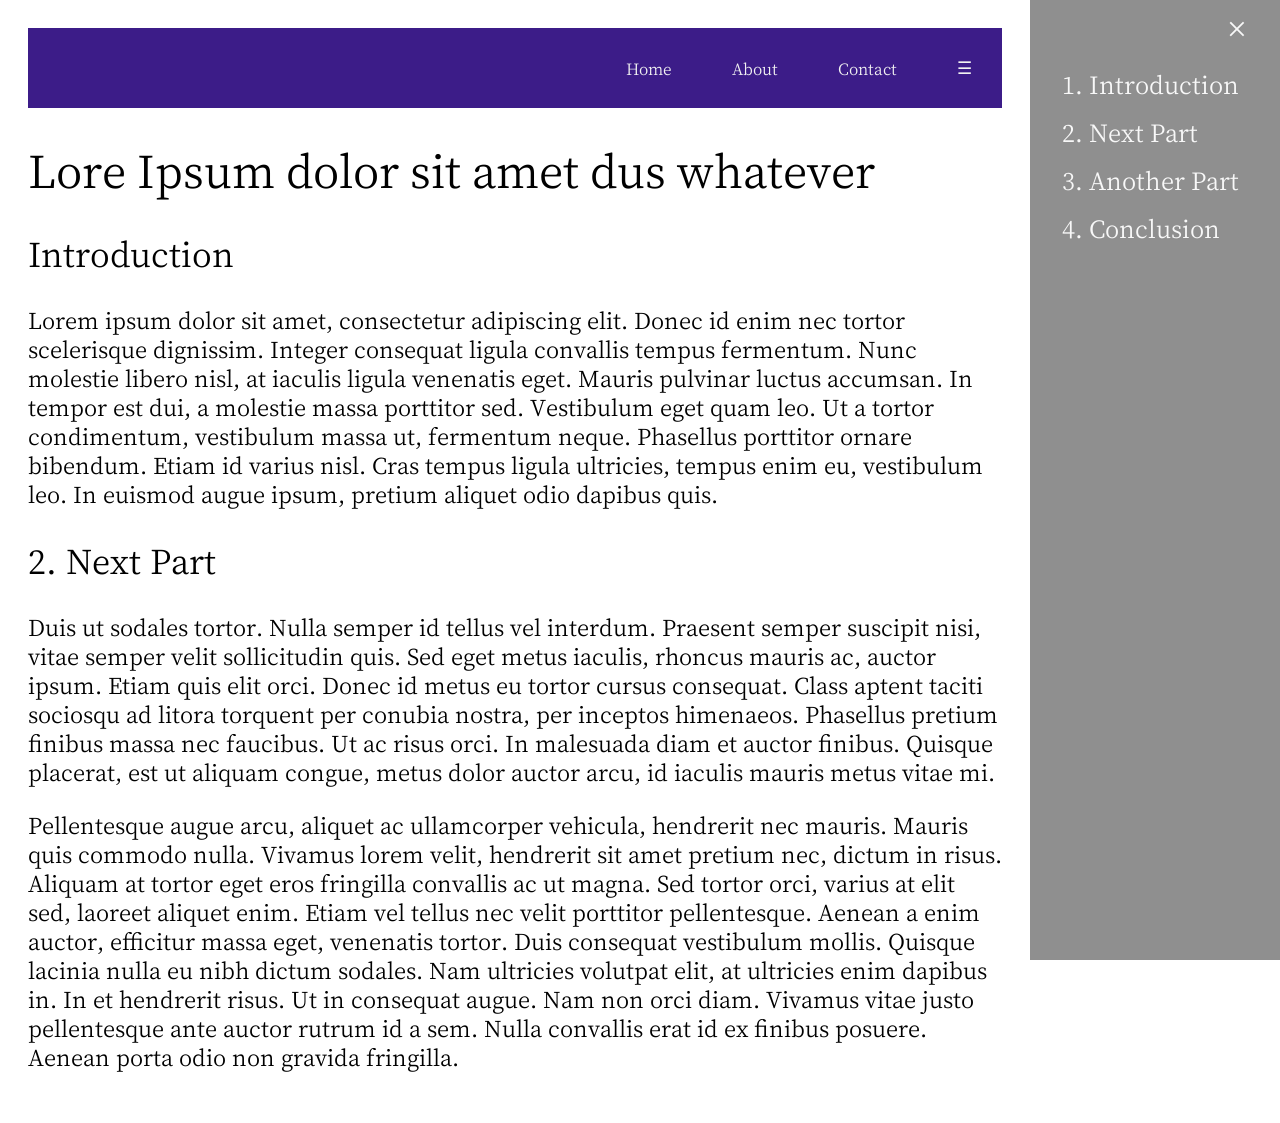
==== index.html @ 2963a349 "Added Lore Ipsum, Changed menu button" ====
<!DOCTYPE html>
<html lang="en-GB">
<head>
    <meta charset="UTF-8">
    <meta name="viewport" content="width=device-width, initial-scale=1.0">
    <title>The story of the Internet since 2006</title>
    <link rel="stylesheet" href="style.css">

    <link rel="preconnect" href="https://fonts.googleapis.com">
    <link rel="preconnect" href="https://fonts.gstatic.com" crossorigin>
    <link href="https://fonts.googleapis.com/css2?family=Cactus+Classical+Serif&display=swap" rel="stylesheet">

    <script>
        
        function openNav() {
            document.getElementById("mySidenav").style.width = "250px";
            document.getElementById("main").style.marginRight = "250px";
            document.getElementById("menu").style.display = "none";
        }

        function closeNav() {
            document.getElementById("mySidenav").style.width = "0";
            document.getElementById("main").style.marginRight= "0";
            document.getElementById("menu").style.display = "block";
        }
    </script>
</head>
<body>

    <div id="mySidenav" class="sidenav">
        <a href="javascript:void(0)" class="closebtn" onclick="closeNav()">&times;</a>
        <a href="#introduction" class="cactus-classical-serif-regular">1. Introduction</a>
        <a href="#next-part" class="cactus-classical-serif-regular">2. Next Part</a>
        <a href="#another-part" class="cactus-classical-serif-regular">3. Another Part</a>
        <a href="#conclusion" class="cactus-classical-serif-regular">4. Conclusion</a>
    </div>

<!-- Use any element to open the sidenav -->

<!-- Add all page content inside this div if you want the side nav to push page content to the right (not used if you only want the sidenav to sit on top of the page -->
<div id="main">
    <!-- top bar -->
    <div class="topnav">
        <a onclick="openNav()" id="menu">&#9776;</a>
        <a href="#" class="cactus-classical-serif-regular">Contact</a>
        <a href="#" class="cactus-classical-serif-regular">About</a>
        <a href="#" class="cactus-classical-serif-regular">Home</a>
    </div>

    <div class="main-content">
        <h1 class="title" id="Title">Lore Ipsum dolor sit amet dus whatever</h1> 
        <h2 class="h2" id="introduction">Introduction</h2>
        <p class="paragraph">Lorem ipsum dolor sit amet, consectetur adipiscing elit. 
            Donec id enim nec tortor scelerisque dignissim. Integer consequat ligula convallis tempus fermentum. 
            Nunc molestie libero nisl, at iaculis ligula venenatis eget. Mauris pulvinar luctus accumsan. 
            In tempor est dui, a molestie massa porttitor sed. Vestibulum eget quam leo. 
            Ut a tortor condimentum, vestibulum massa ut, fermentum neque. Phasellus porttitor ornare bibendum. 
            Etiam id varius nisl. Cras tempus ligula ultricies, tempus enim eu, vestibulum leo. 
            In euismod augue ipsum, pretium aliquet odio dapibus quis.
        </p>
        <h2 class="h2" id="next-part">2. Next Part</h2>
        <p class="paragraph"> Duis ut sodales tortor. Nulla semper id tellus vel interdum.
            Praesent semper suscipit nisi, vitae semper velit sollicitudin quis. 
            Sed eget metus iaculis, rhoncus mauris ac, auctor ipsum. Etiam quis elit orci. 
            Donec id metus eu tortor cursus consequat. Class aptent taciti sociosqu ad litora torquent per conubia nostra,
            per inceptos himenaeos. Phasellus pretium finibus massa nec faucibus. Ut ac risus orci.
            In malesuada diam et auctor finibus. Quisque placerat, est ut aliquam congue, metus dolor auctor arcu,
            id iaculis mauris metus vitae mi.
        </p>
        <p class="paragraph">Pellentesque augue arcu, aliquet ac ullamcorper vehicula, hendrerit nec mauris.
            Mauris quis commodo nulla. Vivamus lorem velit, hendrerit sit amet pretium nec, dictum in risus.
            Aliquam at tortor eget eros fringilla convallis ac ut magna.
            Sed tortor orci, varius at elit sed, laoreet aliquet enim. 
            Etiam vel tellus nec velit porttitor pellentesque. Aenean a enim auctor, efficitur massa eget, venenatis tortor.   
            Duis consequat vestibulum mollis. Quisque lacinia nulla eu nibh dictum sodales. 
            Nam ultricies volutpat elit, at ultricies enim dapibus in. In et hendrerit risus. 
            Ut in consequat augue. Nam non orci diam. Vivamus vitae justo pellentesque ante auctor rutrum id a sem. 
            Nulla convallis erat id ex finibus posuere. Aenean porta odio non gravida fringilla.
        </p>
    </div>
</div>

    
</body>
---- style.css ----
.cactus-classical-serif-regular {
  font-family: "Cactus Classical Serif", serif;
  font-weight: 400;
  font-style: normal;
}

.paragraph {
  font-family: "Cactus Classical Serif", serif;
  font-weight: 400;
  font-style: normal;
  font-size: 24px;
}

.title {
  font-family: "Cactus Classical Serif", serif;
  font-weight: 400;
  font-style: normal;
  font-size: 48px;
}

.h2 {
  font-family: "Cactus Classical Serif", serif;
  font-weight: 400;
  font-style: normal;
  font-size: 36px;
}
/* TOP BAR NAVIGATION */

/* Add a black background color to the top navigation */
.topnav {
  background-color: #331183f3;
  overflow: hidden;
  height: 80px;
  position: relative;
}

/* Style the links inside the navigation bar */
.topnav a {
  float: right;
  color: #f2f2f2;
  text-align: center;
  padding: 30px 30px;
  text-decoration: none;
  font-size: 17px;
}

.topnav h1 {
  float: left;
  position: static;
  transform: none;
  margin: 0;
  color: #f2f2f2;
  text-align: center;
  padding: 30px 30px;
  text-decoration: none;
  font-size: 17px;
  display: none;
}

.topnav h1:hover {
  background-color: #ddd;
  color: black;
}

/* Change the color of links on hover */
.topnav a:hover {
  background-color: #ddd;
  color: black;
}

/* Add a color to the active/current link */
.topnav a.active {
  background-color: #04AA6D;
  color: white;
}


/* SIDE NAVIGATION BAR */
/* --------------------------------- */

/* The side navigation menu */
.sidenav {
  height: 100%; /* 100% Full-height */
  width: 250px; /* 0 width - change this with JavaScript */
  position: fixed; /* Stay in place */
  z-index: 1; /* Stay on top */
  top: 0; /* Stay at the top */
  right: 0; /* Stay at the right side */
  background-color: #8f8f8f; /* Black*/
  overflow-x: hidden; /* Disable horizontal scroll */
  padding-top: 60px; /* Place content 60px from the top */
  transition: 0.5s; /* 0.5 second transition effect to slide in the sidenav */
}

/* The navigation menu links */
.sidenav a {
  padding: 8px 8px 8px 32px;
  text-decoration: none;
  font-size: 26px;
  color: #f8f8f8;
  display: block;
  transition: 0.3s;
}

/* When you mouse over the navigation links, change their color */
.sidenav a:hover {
  color: #f1f1f1;
}

/* Position and style the close button (top right corner) */
.sidenav .closebtn {
  position: absolute;
  top: 0;
  right: 25px;
  font-size: 36px;
  margin-left: 50px;
}

/* Style page content - use this if you want to push the page content to the right when you open the side navigation */
#main {
  transition: margin-right .5s;
  padding: 20px;
  margin-right: 250px;
}

/* On smaller screens, where height is less than 450px, change the style of the sidenav (less padding and a smaller font size) */
@media screen and (max-height: 450px) {
  .sidenav {padding-top: 15px;}
  .sidenav a {font-size: 18px;}
}
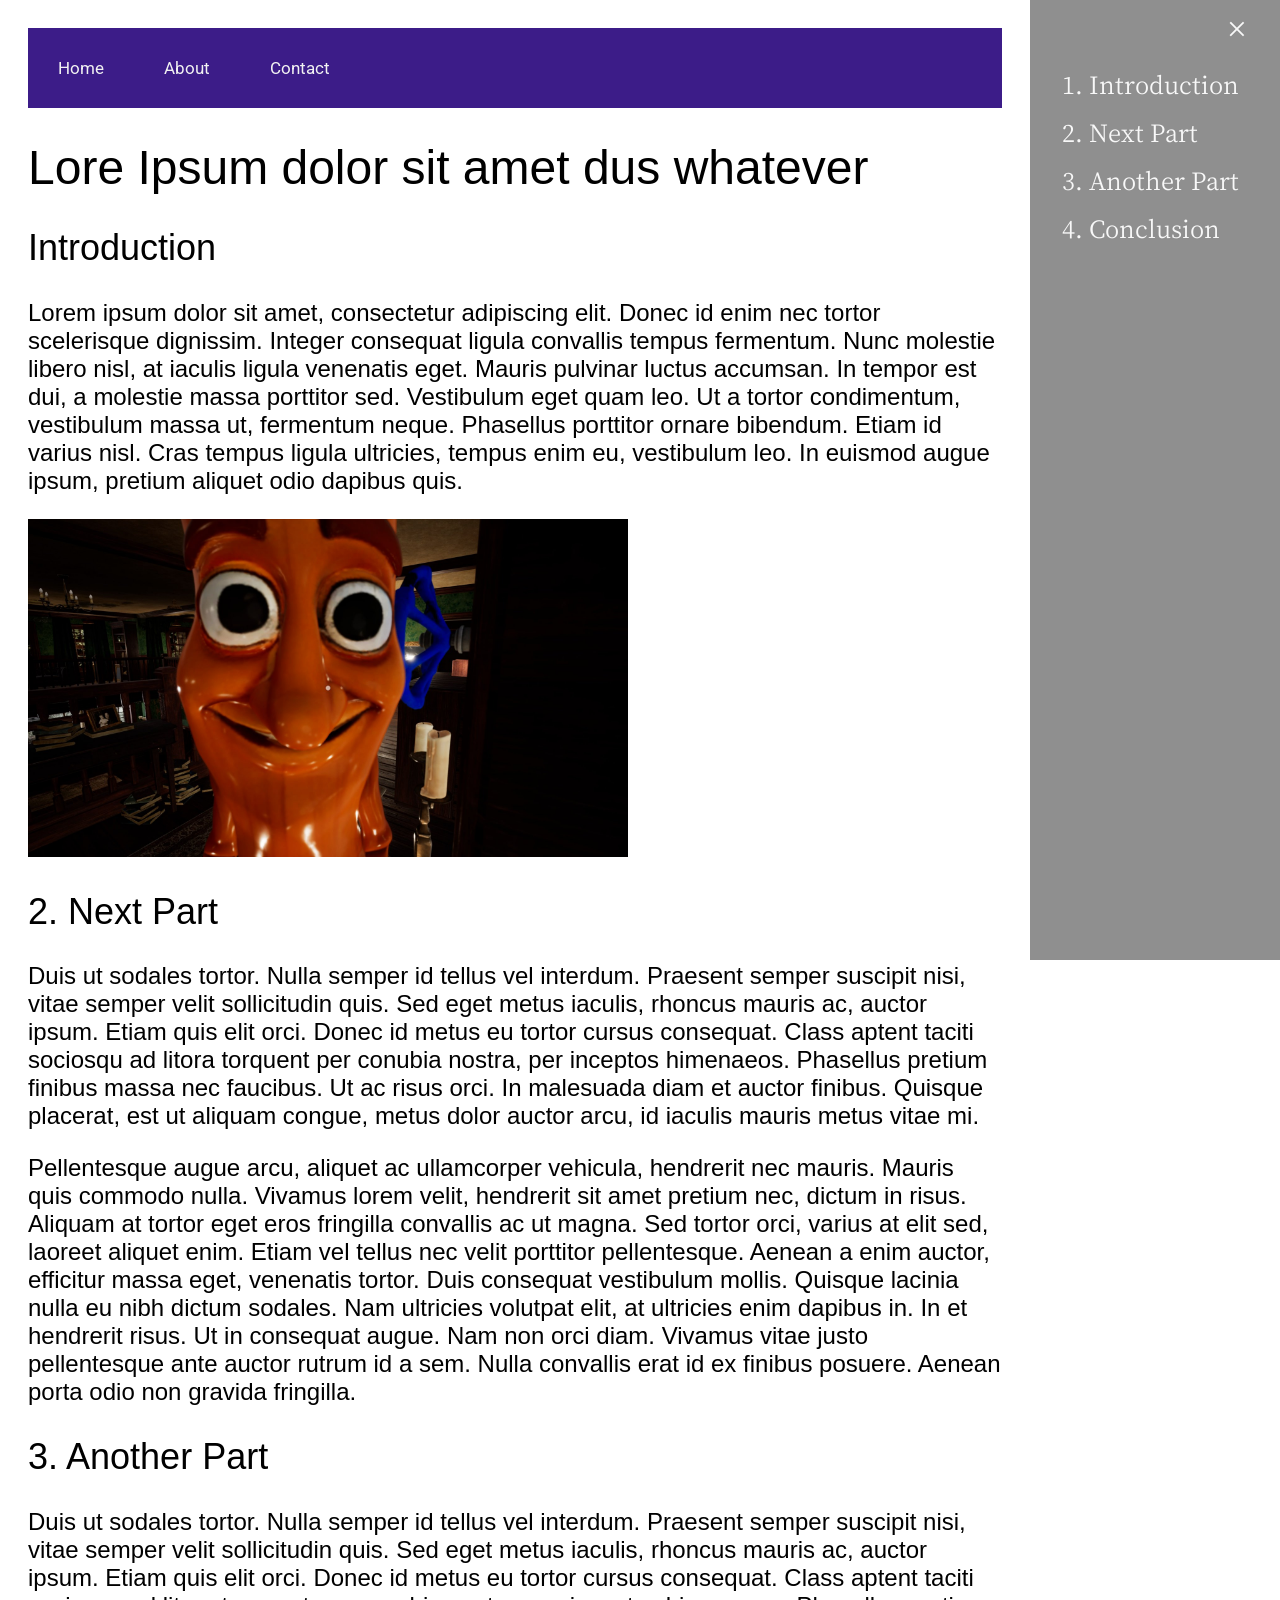
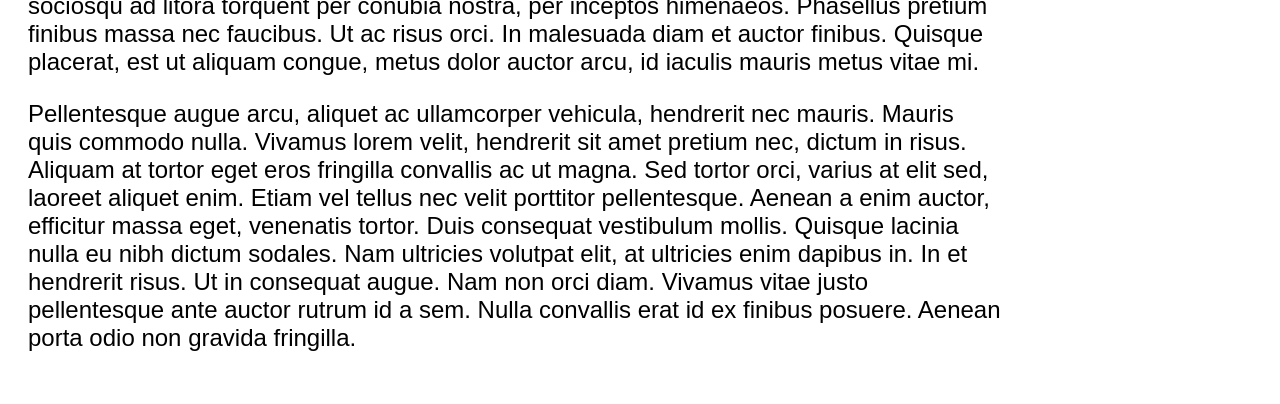
==== commit b89fc232: "Added CSS for images with modal, changed fonts and fixed the menu button" ====
--- a/index.html
+++ b/index.html
@@ -8,7 +8,8 @@
 
     <link rel="preconnect" href="https://fonts.googleapis.com">
     <link rel="preconnect" href="https://fonts.gstatic.com" crossorigin>
-    <link href="https://fonts.googleapis.com/css2?family=Cactus+Classical+Serif&display=swap" rel="stylesheet">
+    <link href="https://fonts.googleapis.com/css2?family=Cactus+Classical+Serif&family=M+PLUS+Rounded+1c&family=Roboto:ital,wght@0,100..900;1,100..900&display=swap" rel="stylesheet">
+
 
     <script>
         
@@ -23,9 +24,46 @@
             document.getElementById("main").style.marginRight= "0";
             document.getElementById("menu").style.display = "block";
         }
+
+        function openImageModal(image) {
+            const modal = document.getElementById("imageModal");
+            const modalImage = document.getElementById("modalImage");
+            modalImage.src = image.src;
+            modalImage.alt = image.alt;
+            modal.classList.add("open");
+        }
+
+        function closeImageModal() {
+            const modal = document.getElementById("imageModal");
+            modal.classList.remove("open");
+        }
+
+        document.addEventListener("DOMContentLoaded", function() {
+            const modal = document.getElementById("imageModal");
+            const closeButton = document.getElementById("closeModal");
+            const images = document.querySelectorAll("img");
+
+            images.forEach((image) => {
+                image.addEventListener("click", function() {
+                    openImageModal(image);
+                });
+            });
+
+            closeButton.addEventListener("click", closeImageModal);
+            modal.addEventListener("click", function(event) {
+                if (event.target === modal) {
+                    closeImageModal();
+                }
+            });
+        });
     </script>
 </head>
 <body>
+
+    <div id="imageModal" class="image-modal" aria-hidden="true" role="dialog" aria-modal="true">
+        <button id="closeModal" class="modal-close" aria-label="Close image">&times;</button>
+        <img id="modalImage" src="" alt="Expanded view">
+    </div>
 
     <div id="mySidenav" class="sidenav">
         <a href="javascript:void(0)" class="closebtn" onclick="closeNav()">&times;</a>
@@ -41,10 +79,10 @@
 <div id="main">
     <!-- top bar -->
     <div class="topnav">
-        <a onclick="openNav()" id="menu">&#9776;</a>
-        <a href="#" class="cactus-classical-serif-regular">Contact</a>
-        <a href="#" class="cactus-classical-serif-regular">About</a>
-        <a href="#" class="cactus-classical-serif-regular">Home</a>
+        <a onclick="openNav()" id="menu" class="menu_btn">&#9776;</a>
+        <a class="roboto-regular" href="index.html">Home</a>
+        <a class="roboto-regular" href="about.html">About</a>
+        <a class="roboto-regular" href="contact.html">Contact</a>
     </div>
 
     <div class="main-content">
@@ -58,7 +96,27 @@
             Etiam id varius nisl. Cras tempus ligula ultricies, tempus enim eu, vestibulum leo. 
             In euismod augue ipsum, pretium aliquet odio dapibus quis.
         </p>
+        <img src="triplet.jpg" alt="Triplet Image">
         <h2 class="h2" id="next-part">2. Next Part</h2>
+        <p class="paragraph"> Duis ut sodales tortor. Nulla semper id tellus vel interdum.
+            Praesent semper suscipit nisi, vitae semper velit sollicitudin quis. 
+            Sed eget metus iaculis, rhoncus mauris ac, auctor ipsum. Etiam quis elit orci. 
+            Donec id metus eu tortor cursus consequat. Class aptent taciti sociosqu ad litora torquent per conubia nostra,
+            per inceptos himenaeos. Phasellus pretium finibus massa nec faucibus. Ut ac risus orci.
+            In malesuada diam et auctor finibus. Quisque placerat, est ut aliquam congue, metus dolor auctor arcu,
+            id iaculis mauris metus vitae mi.
+        </p>
+        <p class="paragraph">Pellentesque augue arcu, aliquet ac ullamcorper vehicula, hendrerit nec mauris.
+            Mauris quis commodo nulla. Vivamus lorem velit, hendrerit sit amet pretium nec, dictum in risus.
+            Aliquam at tortor eget eros fringilla convallis ac ut magna.
+            Sed tortor orci, varius at elit sed, laoreet aliquet enim. 
+            Etiam vel tellus nec velit porttitor pellentesque. Aenean a enim auctor, efficitur massa eget, venenatis tortor.   
+            Duis consequat vestibulum mollis. Quisque lacinia nulla eu nibh dictum sodales. 
+            Nam ultricies volutpat elit, at ultricies enim dapibus in. In et hendrerit risus. 
+            Ut in consequat augue. Nam non orci diam. Vivamus vitae justo pellentesque ante auctor rutrum id a sem. 
+            Nulla convallis erat id ex finibus posuere. Aenean porta odio non gravida fringilla.
+        </p>
+        <h2 class="h2" id="another-part">3. Another Part</h2>
         <p class="paragraph"> Duis ut sodales tortor. Nulla semper id tellus vel interdum.
             Praesent semper suscipit nisi, vitae semper velit sollicitudin quis. 
             Sed eget metus iaculis, rhoncus mauris ac, auctor ipsum. Etiam quis elit orci. 
--- a/style.css
+++ b/style.css
@@ -1,26 +1,87 @@
+img {
+  width: 600px;
+  cursor: pointer;
+}
+
+.image-modal {
+  position: fixed;
+  inset: 0;
+  background: rgba(0, 0, 0, 0.9);
+  display: none;
+  align-items: center;
+  justify-content: center;
+  z-index: 9999;
+}
+
+.image-modal.open {
+  display: flex;
+}
+
+#modalImage {
+  max-width: 90vw;
+  max-height: 90vh;
+  width: auto;
+  height: auto;
+  border-radius: 0;
+  box-shadow: 0 10px 30px rgba(0, 0, 0, 0.75);
+}
+
+.modal-close {
+  position: absolute;
+  top: 20px;
+  right: 20px;
+  border: none;
+  background: transparent;
+  color: #ffffff;
+  font-size: 42px;
+  width: 44px;
+  height: 44px;
+  border-radius: 50%;
+  cursor: pointer;
+  line-height: 1;
+  padding: 0;
+}
+
 .cactus-classical-serif-regular {
   font-family: "Cactus Classical Serif", serif;
   font-weight: 400;
   font-style: normal;
 }
 
+.m-plus-rounded-1c-regular {
+  font-family: "M PLUS Rounded 1c", sans-serif;
+  font-weight: 400;
+  font-style: normal;
+}
+
+
+.roboto-regular {
+  font-family: "Roboto", sans-serif;
+  font-optical-sizing: auto;
+  font-weight: 400;
+  font-style: normal;
+  font-variation-settings:
+    "wdth" 100;
+}
+
+
 .paragraph {
-  font-family: "Cactus Classical Serif", serif;
-  font-weight: 400;
+  font-family: Verdana, Geneva, sans-serif;
+  font-weight: 200;
   font-style: normal;
   font-size: 24px;
 }
 
 .title {
-  font-family: "Cactus Classical Serif", serif;
+  font-family: Verdana, Geneva, sans-serif;
   font-weight: 400;
   font-style: normal;
   font-size: 48px;
 }
 
 .h2 {
-  font-family: "Cactus Classical Serif", serif;
-  font-weight: 400;
+  font-family: Verdana, Geneva, sans-serif;
+  font-weight: 300;
   font-style: normal;
   font-size: 36px;
 }
@@ -34,9 +95,17 @@
   position: relative;
 }
 
+.topnav .menu_btn {
+  position: absolute;
+  top: 0;
+  right: 0;
+  padding: 30px 30px;
+  display: none;
+}
+
 /* Style the links inside the navigation bar */
 .topnav a {
-  float: right;
+  float: left;
   color: #f2f2f2;
   text-align: center;
   padding: 30px 30px;
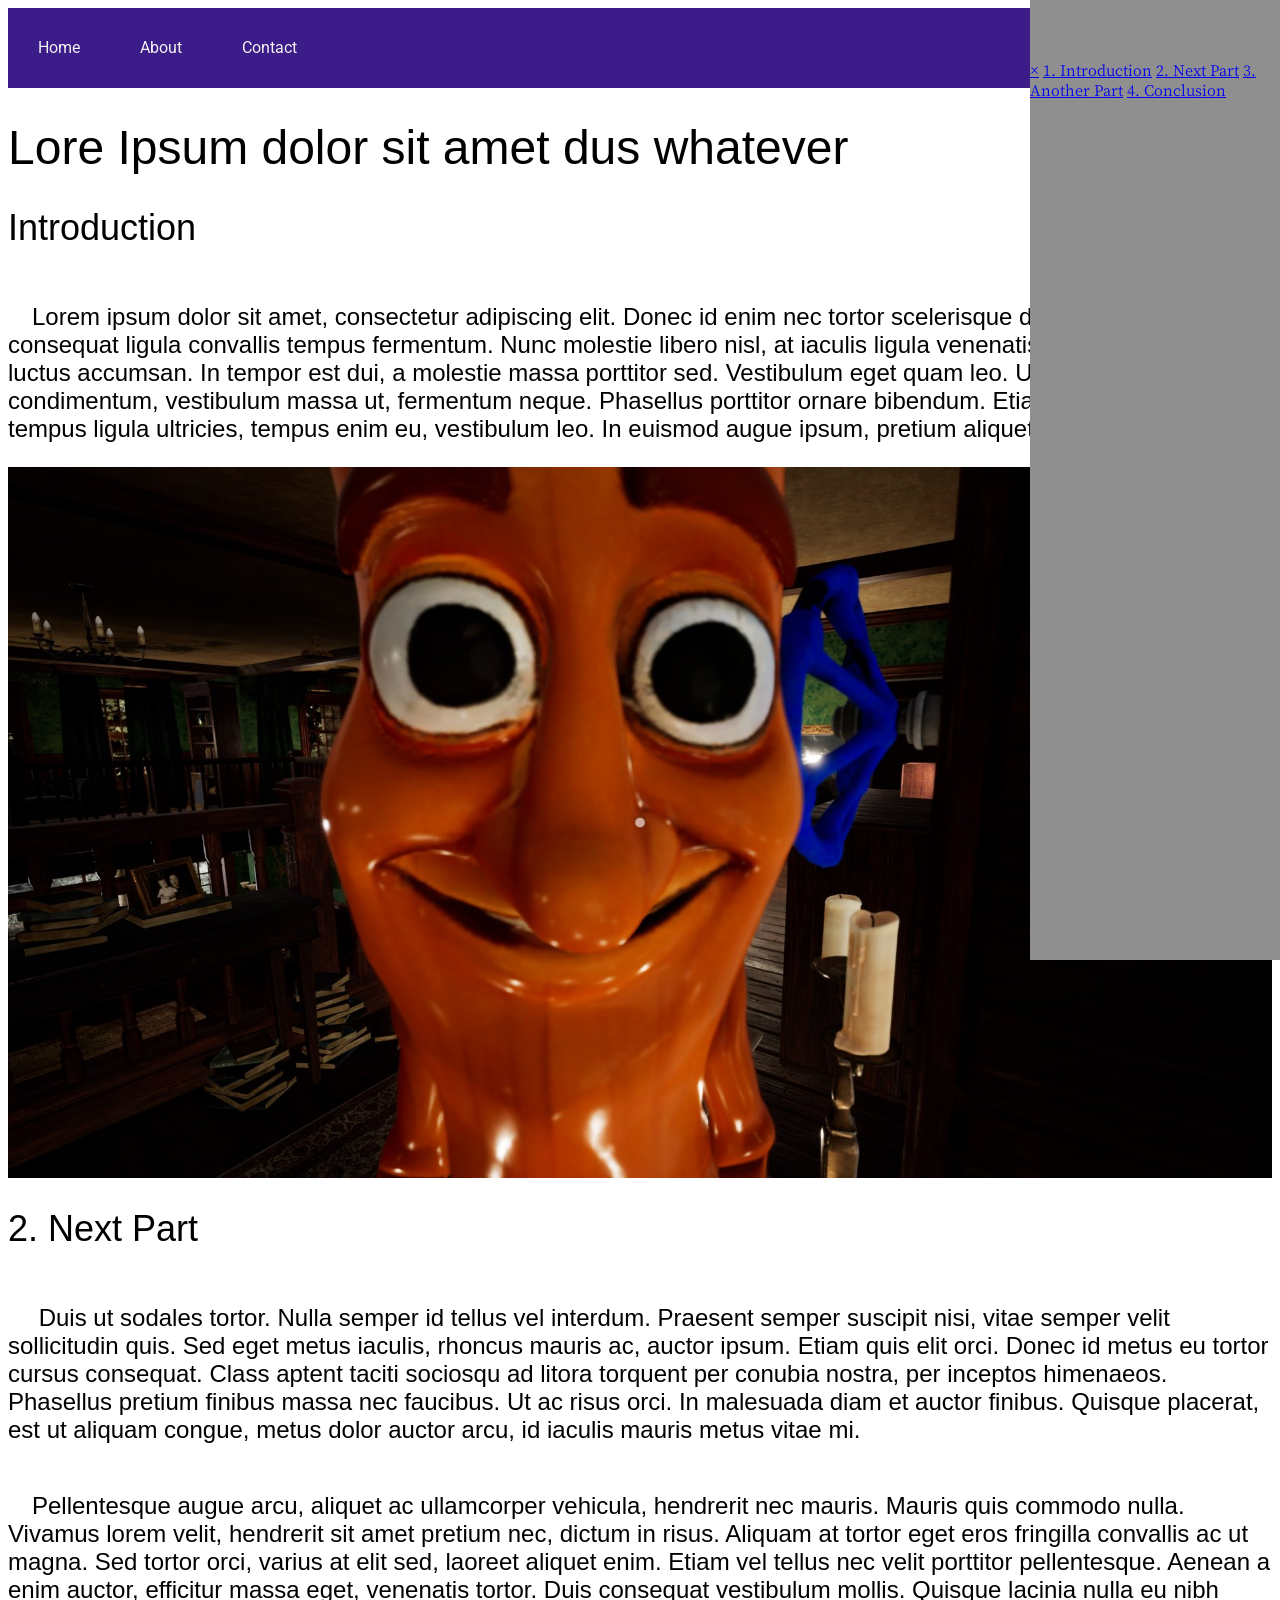
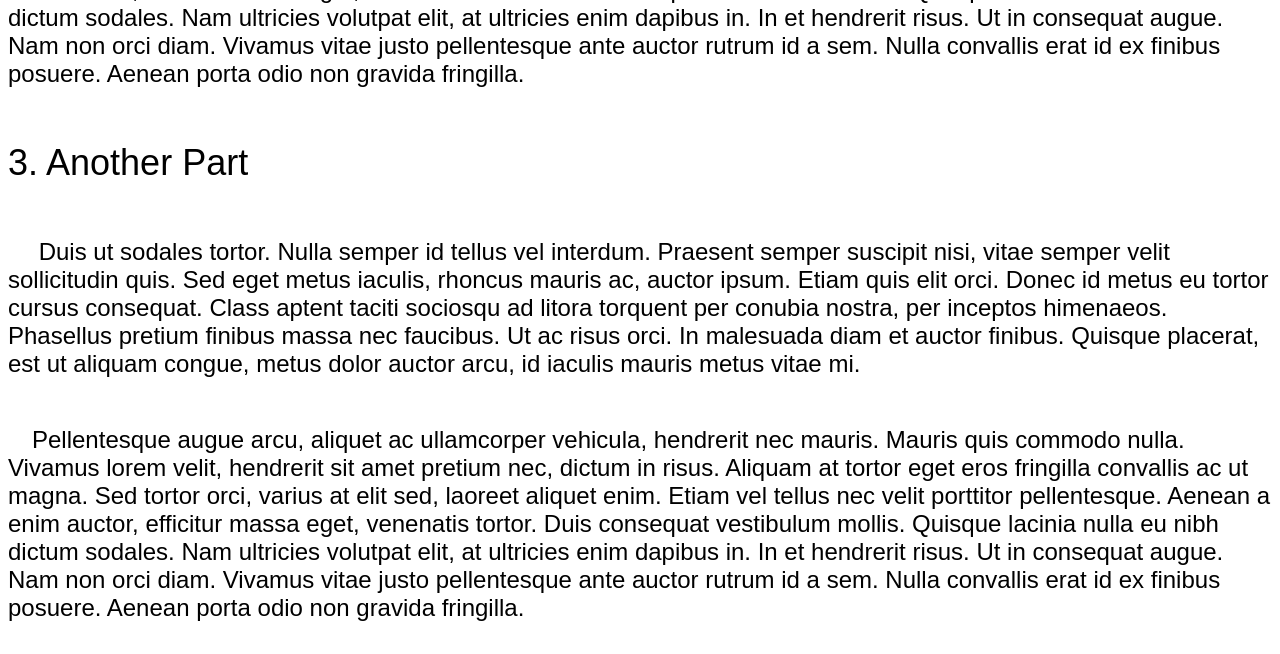
==== commit c76faa94: "Fix modal close behavior, nav styling, sidebar spacing, and add mobile responsive layout" ====
--- a/index.html
+++ b/index.html
@@ -50,91 +50,90 @@
             });
 
             closeButton.addEventListener("click", closeImageModal);
-            modal.addEventListener("click", function(event) {
-                if (event.target === modal) {
-                    closeImageModal();
-                }
-            });
         });
     </script>
 </head>
 <body>
+    <div class="container">
 
-    <div id="imageModal" class="image-modal" aria-hidden="true" role="dialog" aria-modal="true">
-        <button id="closeModal" class="modal-close" aria-label="Close image">&times;</button>
-        <img id="modalImage" src="" alt="Expanded view">
-    </div>
+        <div id="imageModal" class="image-modal" aria-hidden="true" role="dialog" aria-modal="true">
+            <button id="closeModal" class="modal-close" aria-label="Close image">&times;</button>
+            <img id="modalImage" src="" alt="Expanded view">
+        </div>
 
-    <div id="mySidenav" class="sidenav">
-        <a href="javascript:void(0)" class="closebtn" onclick="closeNav()">&times;</a>
-        <a href="#introduction" class="cactus-classical-serif-regular">1. Introduction</a>
-        <a href="#next-part" class="cactus-classical-serif-regular">2. Next Part</a>
-        <a href="#another-part" class="cactus-classical-serif-regular">3. Another Part</a>
-        <a href="#conclusion" class="cactus-classical-serif-regular">4. Conclusion</a>
-    </div>
+        <div id="mySidenav" class="sidenav">
+            <a href="javascript:void(0)" class="closebtn" onclick="closeNav()">&times;</a>
+            <a href="#introduction" class="cactus-classical-serif-regular">1. Introduction</a>
+            <a href="#next-part" class="cactus-classical-serif-regular">2. Next Part</a>
+            <a href="#another-part" class="cactus-classical-serif-regular">3. Another Part</a>
+            <a href="#conclusion" class="cactus-classical-serif-regular">4. Conclusion</a>
+        </div>
 
-<!-- Use any element to open the sidenav -->
+    <!-- Use any element to open the sidenav -->
 
-<!-- Add all page content inside this div if you want the side nav to push page content to the right (not used if you only want the sidenav to sit on top of the page -->
-<div id="main">
-    <!-- top bar -->
-    <div class="topnav">
-        <a onclick="openNav()" id="menu" class="menu_btn">&#9776;</a>
-        <a class="roboto-regular" href="index.html">Home</a>
-        <a class="roboto-regular" href="about.html">About</a>
-        <a class="roboto-regular" href="contact.html">Contact</a>
-    </div>
+    <!-- Add all page content inside this div if you want the side nav to push page content to the right (not used if you only want the sidenav to sit on top of the page -->
+    <div id="main">
+        <!-- top bar -->
+        <div>
+            <div class="topnav">
+                <a onclick="openNav()" id="menu" class="menu_btn">&#9776;</a>
+                <a class="roboto-regular" href="index.html">Home</a>
+                <a class="roboto-regular" href="about.html">About</a>
+                <a class="roboto-regular" href="contact.html">Contact</a>
+            </div>
 
-    <div class="main-content">
-        <h1 class="title" id="Title">Lore Ipsum dolor sit amet dus whatever</h1> 
-        <h2 class="h2" id="introduction">Introduction</h2>
-        <p class="paragraph">Lorem ipsum dolor sit amet, consectetur adipiscing elit. 
-            Donec id enim nec tortor scelerisque dignissim. Integer consequat ligula convallis tempus fermentum. 
-            Nunc molestie libero nisl, at iaculis ligula venenatis eget. Mauris pulvinar luctus accumsan. 
-            In tempor est dui, a molestie massa porttitor sed. Vestibulum eget quam leo. 
-            Ut a tortor condimentum, vestibulum massa ut, fermentum neque. Phasellus porttitor ornare bibendum. 
-            Etiam id varius nisl. Cras tempus ligula ultricies, tempus enim eu, vestibulum leo. 
-            In euismod augue ipsum, pretium aliquet odio dapibus quis.
-        </p>
-        <img src="triplet.jpg" alt="Triplet Image">
-        <h2 class="h2" id="next-part">2. Next Part</h2>
-        <p class="paragraph"> Duis ut sodales tortor. Nulla semper id tellus vel interdum.
-            Praesent semper suscipit nisi, vitae semper velit sollicitudin quis. 
-            Sed eget metus iaculis, rhoncus mauris ac, auctor ipsum. Etiam quis elit orci. 
-            Donec id metus eu tortor cursus consequat. Class aptent taciti sociosqu ad litora torquent per conubia nostra,
-            per inceptos himenaeos. Phasellus pretium finibus massa nec faucibus. Ut ac risus orci.
-            In malesuada diam et auctor finibus. Quisque placerat, est ut aliquam congue, metus dolor auctor arcu,
-            id iaculis mauris metus vitae mi.
-        </p>
-        <p class="paragraph">Pellentesque augue arcu, aliquet ac ullamcorper vehicula, hendrerit nec mauris.
-            Mauris quis commodo nulla. Vivamus lorem velit, hendrerit sit amet pretium nec, dictum in risus.
-            Aliquam at tortor eget eros fringilla convallis ac ut magna.
-            Sed tortor orci, varius at elit sed, laoreet aliquet enim. 
-            Etiam vel tellus nec velit porttitor pellentesque. Aenean a enim auctor, efficitur massa eget, venenatis tortor.   
-            Duis consequat vestibulum mollis. Quisque lacinia nulla eu nibh dictum sodales. 
-            Nam ultricies volutpat elit, at ultricies enim dapibus in. In et hendrerit risus. 
-            Ut in consequat augue. Nam non orci diam. Vivamus vitae justo pellentesque ante auctor rutrum id a sem. 
-            Nulla convallis erat id ex finibus posuere. Aenean porta odio non gravida fringilla.
-        </p>
-        <h2 class="h2" id="another-part">3. Another Part</h2>
-        <p class="paragraph"> Duis ut sodales tortor. Nulla semper id tellus vel interdum.
-            Praesent semper suscipit nisi, vitae semper velit sollicitudin quis. 
-            Sed eget metus iaculis, rhoncus mauris ac, auctor ipsum. Etiam quis elit orci. 
-            Donec id metus eu tortor cursus consequat. Class aptent taciti sociosqu ad litora torquent per conubia nostra,
-            per inceptos himenaeos. Phasellus pretium finibus massa nec faucibus. Ut ac risus orci.
-            In malesuada diam et auctor finibus. Quisque placerat, est ut aliquam congue, metus dolor auctor arcu,
-            id iaculis mauris metus vitae mi.
-        </p>
-        <p class="paragraph">Pellentesque augue arcu, aliquet ac ullamcorper vehicula, hendrerit nec mauris.
-            Mauris quis commodo nulla. Vivamus lorem velit, hendrerit sit amet pretium nec, dictum in risus.
-            Aliquam at tortor eget eros fringilla convallis ac ut magna.
-            Sed tortor orci, varius at elit sed, laoreet aliquet enim. 
-            Etiam vel tellus nec velit porttitor pellentesque. Aenean a enim auctor, efficitur massa eget, venenatis tortor.   
-            Duis consequat vestibulum mollis. Quisque lacinia nulla eu nibh dictum sodales. 
-            Nam ultricies volutpat elit, at ultricies enim dapibus in. In et hendrerit risus. 
-            Ut in consequat augue. Nam non orci diam. Vivamus vitae justo pellentesque ante auctor rutrum id a sem. 
-            Nulla convallis erat id ex finibus posuere. Aenean porta odio non gravida fringilla.
-        </p>
+            <div class="main-content">
+                <h1 class="title" id="Title">Lore Ipsum dolor sit amet dus whatever</h1> 
+                <h2 class="h2" id="introduction">Introduction</h2>
+                <p class="paragraph">&emsp;Lorem ipsum dolor sit amet, consectetur adipiscing elit. 
+                    Donec id enim nec tortor scelerisque dignissim. Integer consequat ligula convallis tempus fermentum. 
+                    Nunc molestie libero nisl, at iaculis ligula venenatis eget. Mauris pulvinar luctus accumsan. 
+                    In tempor est dui, a molestie massa porttitor sed. Vestibulum eget quam leo. 
+                    Ut a tortor condimentum, vestibulum massa ut, fermentum neque. Phasellus porttitor ornare bibendum. 
+                    Etiam id varius nisl. Cras tempus ligula ultricies, tempus enim eu, vestibulum leo. 
+                    In euismod augue ipsum, pretium aliquet odio dapibus quis.
+                </p>
+                <img src="triplet.jpg" alt="Triplet Image">
+                <h2 class="h2" id="next-part">2. Next Part</h2>
+                <p class="paragraph">&emsp; Duis ut sodales tortor. Nulla semper id tellus vel interdum.
+                    Praesent semper suscipit nisi, vitae semper velit sollicitudin quis. 
+                    Sed eget metus iaculis, rhoncus mauris ac, auctor ipsum. Etiam quis elit orci. 
+                    Donec id metus eu tortor cursus consequat. Class aptent taciti sociosqu ad litora torquent per conubia nostra,
+                    per inceptos himenaeos. Phasellus pretium finibus massa nec faucibus. Ut ac risus orci.
+                    In malesuada diam et auctor finibus. Quisque placerat, est ut aliquam congue, metus dolor auctor arcu,
+                    id iaculis mauris metus vitae mi.
+                </p>
+                <p class="paragraph">&emsp;Pellentesque augue arcu, aliquet ac ullamcorper vehicula, hendrerit nec mauris.
+                    Mauris quis commodo nulla. Vivamus lorem velit, hendrerit sit amet pretium nec, dictum in risus.
+                    Aliquam at tortor eget eros fringilla convallis ac ut magna.
+                    Sed tortor orci, varius at elit sed, laoreet aliquet enim. 
+                    Etiam vel tellus nec velit porttitor pellentesque. Aenean a enim auctor, efficitur massa eget, venenatis tortor.   
+                    Duis consequat vestibulum mollis. Quisque lacinia nulla eu nibh dictum sodales. 
+                    Nam ultricies volutpat elit, at ultricies enim dapibus in. In et hendrerit risus. 
+                    Ut in consequat augue. Nam non orci diam. Vivamus vitae justo pellentesque ante auctor rutrum id a sem. 
+                    Nulla convallis erat id ex finibus posuere. Aenean porta odio non gravida fringilla.
+                </p>
+                <h2 class="h2" id="another-part">3. Another Part</h2>
+                <p class="paragraph">&emsp; Duis ut sodales tortor. Nulla semper id tellus vel interdum.
+                    Praesent semper suscipit nisi, vitae semper velit sollicitudin quis. 
+                    Sed eget metus iaculis, rhoncus mauris ac, auctor ipsum. Etiam quis elit orci. 
+                    Donec id metus eu tortor cursus consequat. Class aptent taciti sociosqu ad litora torquent per conubia nostra,
+                    per inceptos himenaeos. Phasellus pretium finibus massa nec faucibus. Ut ac risus orci.
+                    In malesuada diam et auctor finibus. Quisque placerat, est ut aliquam congue, metus dolor auctor arcu,
+                    id iaculis mauris metus vitae mi.
+                </p>
+                <p class="paragraph">&emsp;Pellentesque augue arcu, aliquet ac ullamcorper vehicula, hendrerit nec mauris.
+                    Mauris quis commodo nulla. Vivamus lorem velit, hendrerit sit amet pretium nec, dictum in risus.
+                    Aliquam at tortor eget eros fringilla convallis ac ut magna.
+                    Sed tortor orci, varius at elit sed, laoreet aliquet enim. 
+                    Etiam vel tellus nec velit porttitor pellentesque. Aenean a enim auctor, efficitur massa eget, venenatis tortor.   
+                    Duis consequat vestibulum mollis. Quisque lacinia nulla eu nibh dictum sodales. 
+                    Nam ultricies volutpat elit, at ultricies enim dapibus in. In et hendrerit risus. 
+                    Ut in consequat augue. Nam non orci diam. Vivamus vitae justo pellentesque ante auctor rutrum id a sem. 
+                    Nulla convallis erat id ex finibus posuere. Aenean porta odio non gravida fringilla.
+                </p>
+            </div>
+        </div>
     </div>
 </div>
 
--- a/style.css
+++ b/style.css
@@ -1,12 +1,15 @@
+
 img {
-  width: 600px;
+  width: 100%;
   cursor: pointer;
+  display: block;
+  margin-inline: auto;
 }
 
 .image-modal {
   position: fixed;
   inset: 0;
-  background: rgba(0, 0, 0, 0.9);
+  background: rgba(0, 0, 0, 0.75);
   display: none;
   align-items: center;
   justify-content: center;
@@ -36,10 +39,11 @@
   font-size: 42px;
   width: 44px;
   height: 44px;
-  border-radius: 50%;
+  border-radius: 0;
   cursor: pointer;
   line-height: 1;
   padding: 0;
+  outline: none;
 }
 
 .cactus-classical-serif-regular {
@@ -70,6 +74,7 @@
   font-weight: 200;
   font-style: normal;
   font-size: 24px;
+  display: inline-block;
 }
 
 .title {
@@ -101,6 +106,12 @@
   right: 0;
   padding: 30px 30px;
   display: none;
+  outline: none;
+  border: none;
+  background: transparent;
+  cursor: pointer;
+  color: #f2f2f2;
+  font-size: 24px;
 }
 
 /* Style the links inside the navigation bar */
@@ -110,6 +121,12 @@
   text-align: center;
   padding: 30px 30px;
   text-decoration: none;
+  outline: none;
+  border: none;
+}
+
+.topnav a:focus {
+  outline: none;
   font-size: 17px;
 }
 
@@ -157,12 +174,14 @@
   right: 0; /* Stay at the right side */
   background-color: #8f8f8f; /* Black*/
   overflow-x: hidden; /* Disable horizontal scroll */
-  padding-top: 60px; /* Place content 60px from the top */
-  transition: 0.5s; /* 0.5 second transition effect to slide in the sidenav */
-}
-
-/* The navigation menu links */
-.sidenav a {
+  padding-top: 60px; /*80px;
+  text-decoration: none;
+  font-size: 26px;
+  color: #f8f8f8;
+  display: block;
+  transition: 0.3s;
+  outline: none;
+  border: none
   padding: 8px 8px 8px 32px;
   text-decoration: none;
   font-size: 26px;
@@ -194,6 +213,53 @@
 
 /* On smaller screens, where height is less than 450px, change the style of the sidenav (less padding and a smaller font size) */
 @media screen and (max-height: 450px) {
-  .sidenav {padding-top: 15px;}
+ 
+
+/* Mobile responsive layout */
+@media screen and (max-width: 768px) {
+  .topnav {
+    height: 60px;
+  }
+
+  .topnav a {
+    padding: 20px 15px;
+    font-size: 14px;
+  }
+
+  .topnav .menu_btn {
+    display: block !important;
+    padding: 15px 15px;
+  }
+
+  #main {
+    padding: 15px;
+    margin-right: 0;
+  }
+
+  .sidenav {
+    width: 0;
+  }
+
+  .sidenav a {
+    padding: 8px 8px 8px 32px;
+    font-size: 18px;
+  }
+
+  .paragraph {
+    font-size: 16px;
+  }
+
+  .title {
+    font-size: 32px;
+  }
+
+  .h2 {
+    font-size: 24px;
+  }
+
+  img {
+    width: 100%;
+  }
+} .sidenav {padding-top: 15px;}
   .sidenav a {font-size: 18px;}
 }
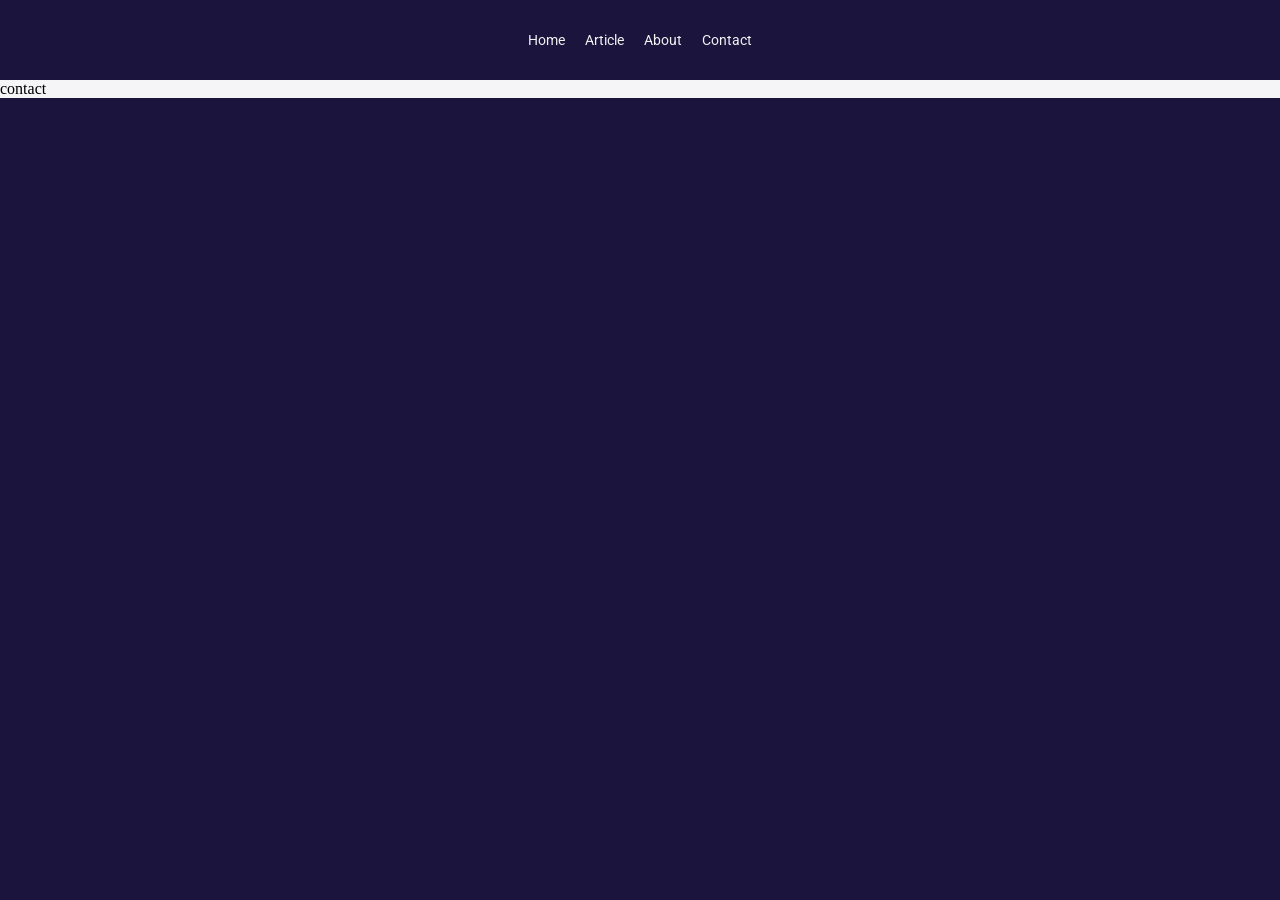
==== commit 2f90c491: "Changed UI based on the universitie's website, will costumize it more" ====
--- a/index.html
+++ b/index.html
@@ -12,18 +12,6 @@
 
 
     <script>
-        
-        function openNav() {
-            document.getElementById("mySidenav").style.width = "250px";
-            document.getElementById("main").style.marginRight = "250px";
-            document.getElementById("menu").style.display = "none";
-        }
-
-        function closeNav() {
-            document.getElementById("mySidenav").style.width = "0";
-            document.getElementById("main").style.marginRight= "0";
-            document.getElementById("menu").style.display = "block";
-        }
 
         function openImageModal(image) {
             const modal = document.getElementById("imageModal");
@@ -54,88 +42,26 @@
     </script>
 </head>
 <body>
-    <div class="container">
 
-        <div id="imageModal" class="image-modal" aria-hidden="true" role="dialog" aria-modal="true">
-            <button id="closeModal" class="modal-close" aria-label="Close image">&times;</button>
-            <img id="modalImage" src="" alt="Expanded view">
-        </div>
+    <div id="imageModal" class="image-modal" aria-hidden="true" role="dialog" aria-modal="true">
+        <button id="closeModal" class="modal-close" aria-label="Close image">&times;</button>
+        <img id="modalImage" src="" alt="Expanded view">
+    </div>
 
-        <div id="mySidenav" class="sidenav">
-            <a href="javascript:void(0)" class="closebtn" onclick="closeNav()">&times;</a>
-            <a href="#introduction" class="cactus-classical-serif-regular">1. Introduction</a>
-            <a href="#next-part" class="cactus-classical-serif-regular">2. Next Part</a>
-            <a href="#another-part" class="cactus-classical-serif-regular">3. Another Part</a>
-            <a href="#conclusion" class="cactus-classical-serif-regular">4. Conclusion</a>
-        </div>
+<!-- Use any element to open the sidenav -->
 
-    <!-- Use any element to open the sidenav -->
+<!-- Add all page content inside this div if you want the side nav to push page content to the right (not used if you only want the sidenav to sit on top of the page -->
+    <!-- top bar -->
+    <div class="topnav">
+        <a class="roboto-regular" href="index.html">Home</a>
+        <a class="roboto-regular" href="article.html">Article</a>
+        <a class="roboto-regular" href="about.html">About</a>
+        <a class="roboto-regular" href="contact.html">Contact</a>
+    </div>
 
-    <!-- Add all page content inside this div if you want the side nav to push page content to the right (not used if you only want the sidenav to sit on top of the page -->
-    <div id="main">
-        <!-- top bar -->
-        <div>
-            <div class="topnav">
-                <a onclick="openNav()" id="menu" class="menu_btn">&#9776;</a>
-                <a class="roboto-regular" href="index.html">Home</a>
-                <a class="roboto-regular" href="about.html">About</a>
-                <a class="roboto-regular" href="contact.html">Contact</a>
-            </div>
-
-            <div class="main-content">
-                <h1 class="title" id="Title">Lore Ipsum dolor sit amet dus whatever</h1> 
-                <h2 class="h2" id="introduction">Introduction</h2>
-                <p class="paragraph">&emsp;Lorem ipsum dolor sit amet, consectetur adipiscing elit. 
-                    Donec id enim nec tortor scelerisque dignissim. Integer consequat ligula convallis tempus fermentum. 
-                    Nunc molestie libero nisl, at iaculis ligula venenatis eget. Mauris pulvinar luctus accumsan. 
-                    In tempor est dui, a molestie massa porttitor sed. Vestibulum eget quam leo. 
-                    Ut a tortor condimentum, vestibulum massa ut, fermentum neque. Phasellus porttitor ornare bibendum. 
-                    Etiam id varius nisl. Cras tempus ligula ultricies, tempus enim eu, vestibulum leo. 
-                    In euismod augue ipsum, pretium aliquet odio dapibus quis.
-                </p>
-                <img src="triplet.jpg" alt="Triplet Image">
-                <h2 class="h2" id="next-part">2. Next Part</h2>
-                <p class="paragraph">&emsp; Duis ut sodales tortor. Nulla semper id tellus vel interdum.
-                    Praesent semper suscipit nisi, vitae semper velit sollicitudin quis. 
-                    Sed eget metus iaculis, rhoncus mauris ac, auctor ipsum. Etiam quis elit orci. 
-                    Donec id metus eu tortor cursus consequat. Class aptent taciti sociosqu ad litora torquent per conubia nostra,
-                    per inceptos himenaeos. Phasellus pretium finibus massa nec faucibus. Ut ac risus orci.
-                    In malesuada diam et auctor finibus. Quisque placerat, est ut aliquam congue, metus dolor auctor arcu,
-                    id iaculis mauris metus vitae mi.
-                </p>
-                <p class="paragraph">&emsp;Pellentesque augue arcu, aliquet ac ullamcorper vehicula, hendrerit nec mauris.
-                    Mauris quis commodo nulla. Vivamus lorem velit, hendrerit sit amet pretium nec, dictum in risus.
-                    Aliquam at tortor eget eros fringilla convallis ac ut magna.
-                    Sed tortor orci, varius at elit sed, laoreet aliquet enim. 
-                    Etiam vel tellus nec velit porttitor pellentesque. Aenean a enim auctor, efficitur massa eget, venenatis tortor.   
-                    Duis consequat vestibulum mollis. Quisque lacinia nulla eu nibh dictum sodales. 
-                    Nam ultricies volutpat elit, at ultricies enim dapibus in. In et hendrerit risus. 
-                    Ut in consequat augue. Nam non orci diam. Vivamus vitae justo pellentesque ante auctor rutrum id a sem. 
-                    Nulla convallis erat id ex finibus posuere. Aenean porta odio non gravida fringilla.
-                </p>
-                <h2 class="h2" id="another-part">3. Another Part</h2>
-                <p class="paragraph">&emsp; Duis ut sodales tortor. Nulla semper id tellus vel interdum.
-                    Praesent semper suscipit nisi, vitae semper velit sollicitudin quis. 
-                    Sed eget metus iaculis, rhoncus mauris ac, auctor ipsum. Etiam quis elit orci. 
-                    Donec id metus eu tortor cursus consequat. Class aptent taciti sociosqu ad litora torquent per conubia nostra,
-                    per inceptos himenaeos. Phasellus pretium finibus massa nec faucibus. Ut ac risus orci.
-                    In malesuada diam et auctor finibus. Quisque placerat, est ut aliquam congue, metus dolor auctor arcu,
-                    id iaculis mauris metus vitae mi.
-                </p>
-                <p class="paragraph">&emsp;Pellentesque augue arcu, aliquet ac ullamcorper vehicula, hendrerit nec mauris.
-                    Mauris quis commodo nulla. Vivamus lorem velit, hendrerit sit amet pretium nec, dictum in risus.
-                    Aliquam at tortor eget eros fringilla convallis ac ut magna.
-                    Sed tortor orci, varius at elit sed, laoreet aliquet enim. 
-                    Etiam vel tellus nec velit porttitor pellentesque. Aenean a enim auctor, efficitur massa eget, venenatis tortor.   
-                    Duis consequat vestibulum mollis. Quisque lacinia nulla eu nibh dictum sodales. 
-                    Nam ultricies volutpat elit, at ultricies enim dapibus in. In et hendrerit risus. 
-                    Ut in consequat augue. Nam non orci diam. Vivamus vitae justo pellentesque ante auctor rutrum id a sem. 
-                    Nulla convallis erat id ex finibus posuere. Aenean porta odio non gravida fringilla.
-                </p>
-            </div>
-        </div>
+    <div class="main-content">
+        contact
     </div>
-</div>
 
     
 </body>
--- a/style.css
+++ b/style.css
@@ -1,6 +1,13 @@
+
+html, body {
+  margin: 0;
+  padding: 0;
+  width: 100%;
+  background-color: #1b153e;
+}
 
 img {
-  width: 100%;
+  width: 50%;
   cursor: pointer;
   display: block;
   margin-inline: auto;
@@ -9,7 +16,7 @@
 .image-modal {
   position: fixed;
   inset: 0;
-  background: rgba(0, 0, 0, 0.75);
+  background: #1b153e;
   display: none;
   align-items: center;
   justify-content: center;
@@ -46,6 +53,19 @@
   outline: none;
 }
 
+.pt-serif-caption-regular {
+  font-family: "PT Serif Caption", serif;
+  font-weight: 400;
+  font-style: normal;
+}
+
+.pt-serif-caption-regular-italic {
+  font-family: "PT Serif Caption", serif;
+  font-weight: 400;
+  font-style: italic;
+}
+
+
 .cactus-classical-serif-regular {
   font-family: "Cactus Classical Serif", serif;
   font-weight: 400;
@@ -73,31 +93,60 @@
   font-family: Verdana, Geneva, sans-serif;
   font-weight: 200;
   font-style: normal;
-  font-size: 24px;
-  display: inline-block;
+  font-size: 18px;
+  display: block;
+  margin: 0;
+  padding: 0;
 }
 
 .title {
-  font-family: Verdana, Geneva, sans-serif;
-  font-weight: 400;
-  font-style: normal;
-  font-size: 48px;
+  font-family: "PT Serif Caption", serif;
+  font-weight: 400;
+  font-style: normal;
+  font-size: 42px;
+  color: #f1f1f1; 
+  margin: 0;
+  padding: 20px 0;
+  display:flex;
+  justify-content: center;
+}
+
+.title-container{
+  padding: 80px;
+  display: flex;
+  justify-content: center;
+  align-items: center;
+  height: 100px;
+  background-color: #1b153e;
+}
+
+.article-navigation-container {
+  display: flex;
+  justify-content: center;
+  align-items: center;
+  padding: 40px;
+  background-color: #20194a;
 }
 
 .h2 {
   font-family: Verdana, Geneva, sans-serif;
   font-weight: 300;
   font-style: normal;
-  font-size: 36px;
+  font-size: 24px;
+  margin: 0;
+  padding: 20px 0 10px;
 }
 /* TOP BAR NAVIGATION */
 
 /* Add a black background color to the top navigation */
 .topnav {
-  background-color: #331183f3;
+  background-color: #1b153e;
   overflow: hidden;
   height: 80px;
   position: relative;
+  display: flex;
+  justify-content: center;
+  align-items: center;
 }
 
 .topnav .menu_btn {
@@ -116,18 +165,23 @@
 
 /* Style the links inside the navigation bar */
 .topnav a {
-  float: left;
   color: #f2f2f2;
   text-align: center;
-  padding: 30px 30px;
+  font-size: 14px;
+  padding: 20px 10px;
   text-decoration: none;
   outline: none;
   border: none;
+  position: relative;
+  display: inline-flex;
+  align-items: center;
+  justify-content: center;
+  cursor: pointer;
+  transition: color 0.25s ease;
 }
 
 .topnav a:focus {
   outline: none;
-  font-size: 17px;
 }
 
 .topnav h1 {
@@ -148,10 +202,21 @@
   color: black;
 }
 
-/* Change the color of links on hover */
-.topnav a:hover {
-  background-color: #ddd;
-  color: black;
+.topnav a::after {
+  content: "";
+  position: absolute;
+  left: 0;
+  bottom: 12px;
+  width: 100%;
+  height: 2px;
+  background-color: #fc3528;
+  transform: scaleX(0);
+  transform-origin: left center;
+  transition: transform 0.3s ease-in-out;
+}
+
+.topnav a:hover::after {
+  transform: scaleX(1);
 }
 
 /* Add a color to the active/current link */
@@ -166,28 +231,35 @@
 
 /* The side navigation menu */
 .sidenav {
-  height: 100%; /* 100% Full-height */
-  width: 250px; /* 0 width - change this with JavaScript */
-  position: fixed; /* Stay in place */
-  z-index: 1; /* Stay on top */
-  top: 0; /* Stay at the top */
-  right: 0; /* Stay at the right side */
-  background-color: #8f8f8f; /* Black*/
-  overflow-x: hidden; /* Disable horizontal scroll */
-  padding-top: 60px; /*80px;
+  height: 100%;
+  width: 250px;
+  position: fixed;
+  z-index: 1;
+  top: 0;
+  right: 0;
+  background-color: #1b153e;
+  overflow-x: hidden;
+  padding-top: 60px;
+  transition: 0.5s;
+  display: flex;
+  flex-direction: column;
+  justify-content: center;
+  align-items: stretch;
+}
+
+/* The navigation menu links */
+.sidenav a {
+  width: 100%;
+  padding: 12px 0;
+  text-align: center;
   text-decoration: none;
   font-size: 26px;
   color: #f8f8f8;
   display: block;
   transition: 0.3s;
   outline: none;
-  border: none
-  padding: 8px 8px 8px 32px;
-  text-decoration: none;
-  font-size: 26px;
-  color: #f8f8f8;
-  display: block;
-  transition: 0.3s;
+  border: none;
+  box-sizing: border-box;
 }
 
 /* When you mouse over the navigation links, change their color */
@@ -206,16 +278,30 @@
 
 /* Style page content - use this if you want to push the page content to the right when you open the side navigation */
 #main {
-  transition: margin-right .5s;
-  padding: 20px;
-  margin-right: 250px;
-}
-
-/* On smaller screens, where height is less than 450px, change the style of the sidenav (less padding and a smaller font size) */
+  transition: margin-right .5s ease, width .5s ease;
+  padding: 0;
+  margin: 0;
+  background-color:#1b153e;
+  width: 100%;
+  box-sizing: border-box;
+}
+
+.main-content {
+  padding: 0;
+  margin: 0;
+  background-color:#f5f5f7;
+  width: 100%;
+  box-sizing: border-box;
+}
 @media screen and (max-height: 450px) {
- 
-
-/* Mobile responsive layout */
+  .sidenav {
+    padding-top: 15px;
+  }
+  .sidenav a {
+    font-size: 18px;
+  }
+}
+
 @media screen and (max-width: 768px) {
   .topnav {
     height: 60px;
@@ -232,7 +318,7 @@
   }
 
   #main {
-    padding: 15px;
+    padding: 0px;
     margin-right: 0;
   }
 
@@ -260,6 +346,4 @@
   img {
     width: 100%;
   }
-} .sidenav {padding-top: 15px;}
-  .sidenav a {font-size: 18px;}
 }
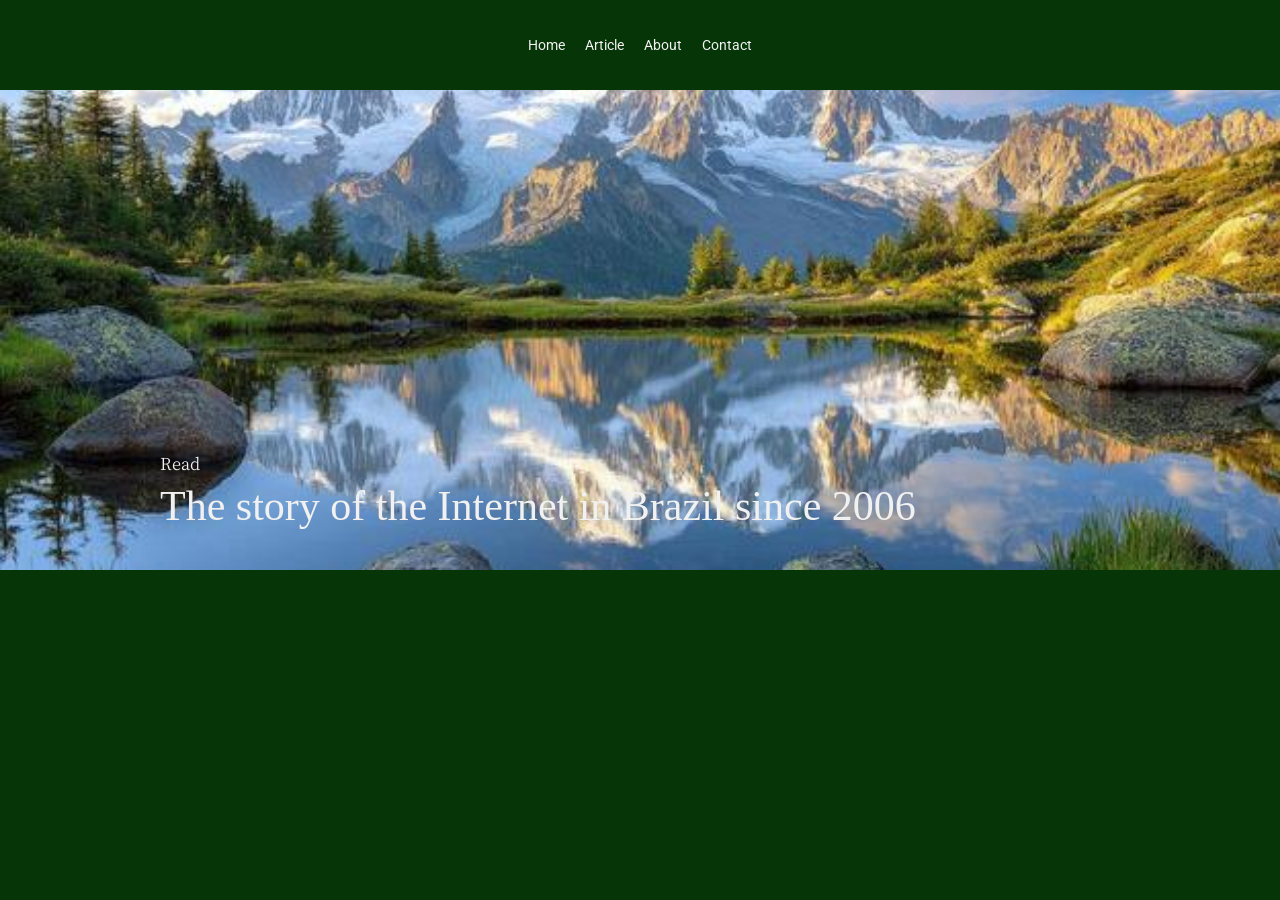
==== commit 4ef1f483: "Added template engine backbone, index.html changes" ====
--- a/index.html
+++ b/index.html
@@ -3,7 +3,7 @@
 <head>
     <meta charset="UTF-8">
     <meta name="viewport" content="width=device-width, initial-scale=1.0">
-    <title>The story of the Internet since 2006</title>
+    <title>The story of the Internet in Brazil since 2006</title>
     <link rel="stylesheet" href="style.css">
 
     <link rel="preconnect" href="https://fonts.googleapis.com">
@@ -59,9 +59,11 @@
         <a class="roboto-regular" href="contact.html">Contact</a>
     </div>
 
-    <div class="main-content">
-        contact
+    <div class="main-content-index">
+        <div class="article-container">
+            <h3>Read</h3>
+            <h1>The story of the Internet in Brazil since 2006</h1>
+        </div>
     </div>
 
-    
 </body>
--- a/style.css
+++ b/style.css
@@ -1,9 +1,17 @@
+
+hr {
+  border: none;
+  border-top: 2px solid #76C457;
+  width: 80%;
+  margin: 20px auto;
+  height: 2px;
+}
 
 html, body {
   margin: 0;
   padding: 0;
   width: 100%;
-  background-color: #1b153e;
+  background-color: #063608;
 }
 
 img {
@@ -16,7 +24,7 @@
 .image-modal {
   position: fixed;
   inset: 0;
-  background: #1b153e;
+  background: #063608;
   display: none;
   align-items: center;
   justify-content: center;
@@ -89,43 +97,146 @@
 }
 
 
-.paragraph {
+.paragraph-container {
+  width: min(700px, 90%);
+  margin: 0 auto;
+  display: flex;
+  gap: 40px;
+  align-items: center;
+}
+
+.svg-container {
+  flex-shrink: 0;
+  width: 3%;
+  min-width: 40px;
+}
+
+.text-container {
+  flex: 1;
+  display: flex;
+  flex-direction: column;
+}
+
+.paragraph-container p {
+  width: 100%;
+  font-family: "Roboto", sans-serif;
+  font-weight: 400;
+  font-style: normal;
+  color: #050505;
+  font-size: 18px;
+  text-align: justify;
+  padding: 0;
+}
+
+.paragraph-container h2 {
+  font-family: Verdana, Geneva, sans-serif;
+  width: 100%;
+  text-align: left;
+  margin: 0;
+  padding: 20px 0 10px;
+}
+
+.paragraph-container svg {
+  width: 100%;
+  height: auto;
+}
+
+.paragraph-container img {
+  width: 60%;
+  margin: 20px auto;
+  display: block;
+}
+
+.title {
+  font-family: "PT Serif Caption", serif;
+  font-weight: 400;
+  font-style: normal;
+  font-size: 42px;
+  color: #f1f1f1; 
+  margin: 0;
+  padding: 0;
+  display:flex;
+  justify-content: center;
+}
+
+.title-container {
+  padding: 80px 80px 40px;
+  display: flex;
+  flex-direction: column;
+  justify-content: center;
+  align-items: center;
+  gap: 4px;
+  background-color: #063608;
+}
+
+.title-container h2 {
+  font-family: "Cactus Classical Serif", serif;
+  font-weight: 300;
+  font-style: normal;
+  color: #f1f1f1;
+  font-size: 18px;
+  margin: 0;
+  padding: 0;
+}
+
+.title-container > div {
+  display: flex;
+  align-items: center;
+  gap: 8px;
+  margin: 0;
+}
+
+.title-container > div svg {
+  width: 18px;
+  height: 18px;
+  filter: invert(89%) sepia(23%) saturate(457%) hue-rotate(330deg) brightness(103%) contrast(97%);
+}
+
+.title-container > div svg {
+  width: 18px;
+  height: 18px;
+  display: block;
+}
+
+.title-container > div h3 {
+  font-family: "Cactus Classical Serif", serif;
+  font-weight: 300;
+  font-style: normal;
+  font-size: 16px;
+  margin: 0;
+  padding: 0;
+  color: #f1f1f1; 
+}
+
+.bottom-bar {
+  padding: 40px;
+  display: flex;
+  justify-content: center;
+  align-items: center;
+  height: 40px;
+  background-color: #063608;
+}
+
+.bottom-bar p {
   font-family: Verdana, Geneva, sans-serif;
   font-weight: 200;
   font-style: normal;
-  font-size: 18px;
-  display: block;
-  margin: 0;
-  padding: 0;
-}
-
-.title {
-  font-family: "PT Serif Caption", serif;
-  font-weight: 400;
-  font-style: normal;
-  font-size: 42px;
+  font-size: 14px;
   color: #f1f1f1; 
   margin: 0;
   padding: 20px 0;
-  display:flex;
-  justify-content: center;
-}
-
-.title-container{
-  padding: 80px;
-  display: flex;
-  justify-content: center;
-  align-items: center;
-  height: 100px;
-  background-color: #1b153e;
-}
-
-.article-navigation-container {
+}
+
+.divisor-container {
   display: flex;
   justify-content: center;
   align-items: center;
   padding: 40px;
-  background-color: #20194a;
+  background-color: #18641a;
+}
+
+.divisor-icons {
+  display: none;
 }
 
 .h2 {
@@ -140,9 +251,9 @@
 
 /* Add a black background color to the top navigation */
 .topnav {
-  background-color: #1b153e;
+  background-color: #063608;
   overflow: hidden;
-  height: 80px;
+  height: 90px;
   position: relative;
   display: flex;
   justify-content: center;
@@ -168,7 +279,7 @@
   color: #f2f2f2;
   text-align: center;
   font-size: 14px;
-  padding: 20px 10px;
+  padding: 30px 10px;
   text-decoration: none;
   outline: none;
   border: none;
@@ -205,24 +316,24 @@
 .topnav a::after {
   content: "";
   position: absolute;
-  left: 0;
+  left: 50%;
   bottom: 12px;
   width: 100%;
   height: 2px;
-  background-color: #fc3528;
-  transform: scaleX(0);
-  transform-origin: left center;
+  background-color: #FBE6C2;
+  transform: translateX(-50%) scaleX(0);
+  transform-origin: center;
   transition: transform 0.3s ease-in-out;
 }
 
 .topnav a:hover::after {
-  transform: scaleX(1);
+  transform: translateX(-50%) scaleX(1);
 }
 
 /* Add a color to the active/current link */
 .topnav a.active {
-  background-color: #04AA6D;
-  color: white;
+  background-color: #FBE6C2;
+  color: #FBE6C2;
 }
 
 
@@ -237,7 +348,7 @@
   z-index: 1;
   top: 0;
   right: 0;
-  background-color: #1b153e;
+  background-color: #063608;
   overflow-x: hidden;
   padding-top: 60px;
   transition: 0.5s;
@@ -250,8 +361,8 @@
 /* The navigation menu links */
 .sidenav a {
   width: 100%;
-  padding: 12px 0;
-  text-align: center;
+  padding: 12px 0 12px 30px;
+  text-align: left;
   text-decoration: none;
   font-size: 26px;
   color: #f8f8f8;
@@ -264,16 +375,61 @@
 
 /* When you mouse over the navigation links, change their color */
 .sidenav a:hover {
-  color: #f1f1f1;
+  color: #b14040;
 }
 
 /* Position and style the close button (top right corner) */
 .sidenav .closebtn {
   position: absolute;
-  top: 0;
-  right: 25px;
+  top: 15px;
+  right: 15px;
   font-size: 36px;
-  margin-left: 50px;
+  color: #f1f1f1;
+  cursor: pointer;
+  padding: 0 !important;
+  background: transparent !important;
+  border: none !important;
+  line-height: 1;
+  width: auto !important;
+  display: inline !important;
+  z-index: 10;
+  text-align: right !important;
+}
+
+.article-container {
+  display: flex;
+  flex-direction: column;
+  justify-content: flex-end;
+  align-items: flex-start;
+  gap: 8px;
+  height: 480px;
+  box-sizing: border-box;
+  padding: 40px 160px;
+  text-align: justify;
+  background-color: #063608;
+  background-image: url('images/stock.jpg');
+  background-size: cover;
+  background-position: center;
+}
+
+.article-container h3 {
+  font-family: "Cactus Classical Serif", serif;
+  font-weight: 300;
+  font-style: normal;
+  color: #f1f1f1; 
+  font-size: 18px;
+  margin: 0;
+  padding: 0;
+}
+
+.article-container h1 {
+  font-family: "PT Serif Caption", serif;
+  font-weight: 400;
+  font-style: normal;
+  font-size: 42px;
+  color: #f1f1f1; 
+  margin: 0;
+  padding: 0;
 }
 
 /* Style page content - use this if you want to push the page content to the right when you open the side navigation */
@@ -281,15 +437,23 @@
   transition: margin-right .5s ease, width .5s ease;
   padding: 0;
   margin: 0;
-  background-color:#1b153e;
+  background-color:#063608;
   width: 100%;
   box-sizing: border-box;
 }
 
-.main-content {
+.main-content-article {
   padding: 0;
   margin: 0;
   background-color:#f5f5f7;
+  width: 100%;
+  box-sizing: border-box;
+}
+
+.main-content-index {
+  padding: 0;
+  margin: 0;
+  background-color:#063608;
   width: 100%;
   box-sizing: border-box;
 }
@@ -300,6 +464,9 @@
   .sidenav a {
     font-size: 18px;
   }
+
+  /*sidenav is omitted on small screens, so we don't need to worry about the main content*/
+  
 }
 
 @media screen and (max-width: 768px) {
@@ -313,22 +480,41 @@
   }
 
   .topnav .menu_btn {
-    display: block !important;
-    padding: 15px 15px;
+    display: none !important;
   }
 
   #main {
     padding: 0px;
-    margin-right: 0;
+    margin-right: 0 !important;
+    width: 100% !important;
   }
 
   .sidenav {
-    width: 0;
-  }
-
-  .sidenav a {
-    padding: 8px 8px 8px 32px;
-    font-size: 18px;
+    display: none !important;
+  }
+
+  .svg-container {
+    display: none;
+  }
+
+  .divisor-icons {
+    display: flex;
+    flex-direction: row;
+    justify-content: center;
+    align-items: center;
+    flex-wrap: wrap;
+    gap: 20px;
+    width: 100%;
+  }
+
+  .divisor-icons svg {
+    width: 32px;
+    height: 32px;
+    flex-shrink: 0;
+  }
+
+  .divisor-icons svg path {
+    fill: #ffffff;
   }
 
   .paragraph {
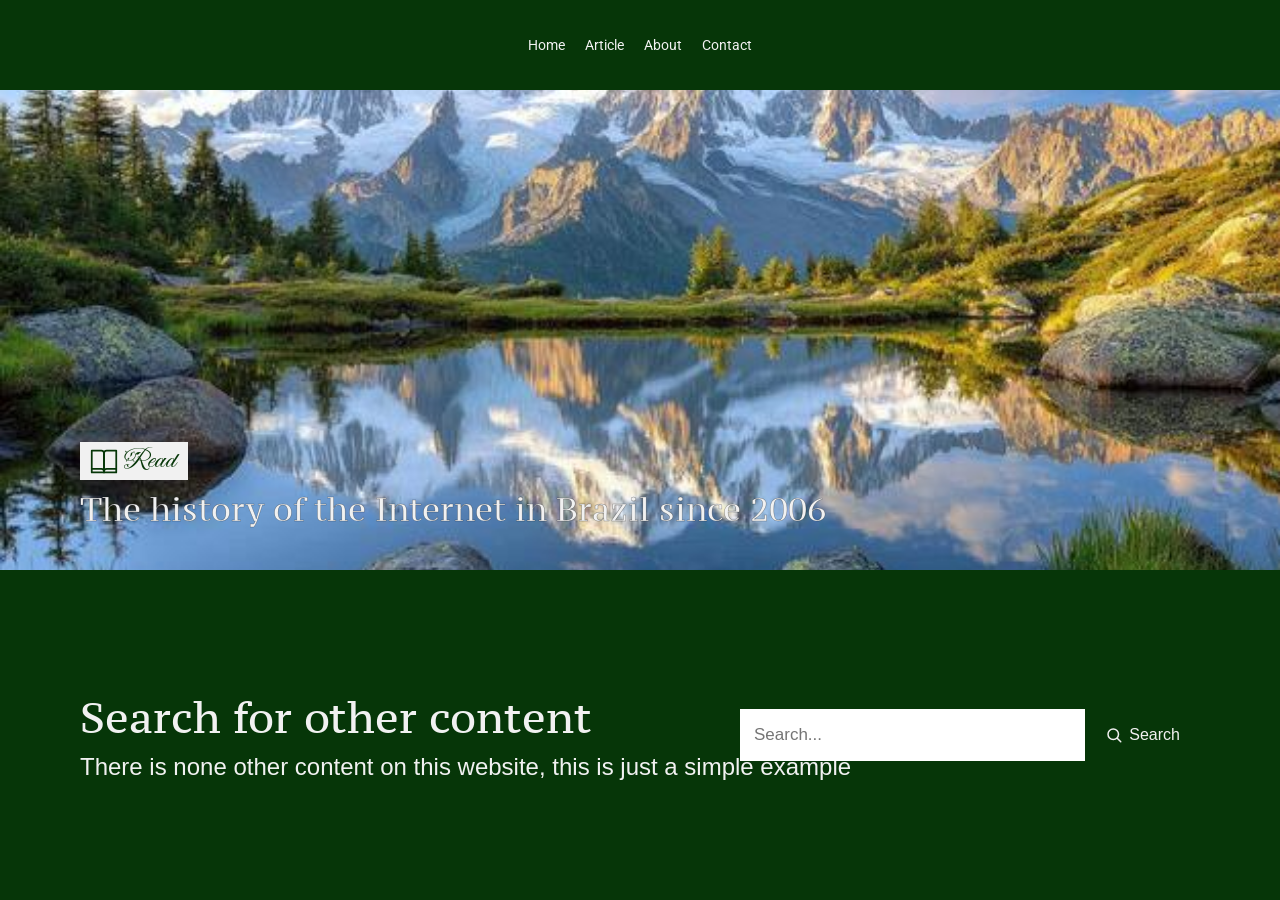
==== commit 1c64e0f2: "Added search-container in index.html" ====
--- a/index.html
+++ b/index.html
@@ -3,12 +3,13 @@
 <head>
     <meta charset="UTF-8">
     <meta name="viewport" content="width=device-width, initial-scale=1.0">
-    <title>The story of the Internet in Brazil since 2006</title>
+    <title>The history of the Internet in Brazil since 2006</title>
     <link rel="stylesheet" href="style.css">
 
     <link rel="preconnect" href="https://fonts.googleapis.com">
     <link rel="preconnect" href="https://fonts.gstatic.com" crossorigin>
-    <link href="https://fonts.googleapis.com/css2?family=Cactus+Classical+Serif&family=M+PLUS+Rounded+1c&family=Roboto:ital,wght@0,100..900;1,100..900&display=swap" rel="stylesheet">
+    <link href="https://fonts.googleapis.com/css2?family=Cactus+Classical+Serif&family=Fleur+De+Leah&family=M+PLUS+Rounded+1c&family=PT+Serif+Caption:ital@0;1&family=Roboto:ital,wght@0,100..900;1,100..900&display=swap" rel="stylesheet">
+
 
 
     <script>
@@ -61,8 +62,40 @@
 
     <div class="main-content-index">
         <div class="article-container">
-            <h3>Read</h3>
-            <h1>The story of the Internet in Brazil since 2006</h1>
+            <div class="read-container">
+                <?xml version="1.0" encoding="utf-8"?>
+                <!-- Uploaded to: SVG Repo, www.svgrepo.com, Generator: SVG Repo Mixer Tools -->
+                <svg version="1.1" id="Icons" xmlns="http://www.w3.org/2000/svg" xmlns:xlink="http://www.w3.org/1999/xlink" 
+                    viewBox="0 0 32 32" xml:space="preserve">
+                <style type="text/css">
+                    .st0{fill:none;stroke:#000000;stroke-width:2;stroke-linecap:round;stroke-linejoin:round;stroke-miterlimit:10;}
+                </style>
+                <path class="st0" d="M16,28V7c0-1.7-1.3-3-3-3H2v21h11C14.7,25,16,26.3,16,28L16,28"/>
+                <path class="st0" d="M16,28V7c0-1.7,1.3-3,3-3h11v21H19C17.3,25,16,26.3,16,28L16,28"/>
+                <polyline class="st0" points="2,25 2,29 16,29 "/>
+                <polyline class="st0" points="30,25 30,29 16,29 "/>
+                </svg>
+                <h3>Read</h3>
+            </div>
+            <h1>The history of the Internet in Brazil since 2006</h1>
+        </div>
+        <div class="search-container-div">
+            <div class="search-heading">
+                <h1>Search for other content</h1>
+                <h2>There is none other content on this website, this is just a simple example</h2>
+            </div>
+            <div class="search-container">
+                <form action="search.html" method="get">
+                    <input type="text" name="query" placeholder="Search..." required>
+                    <button type="submit">
+                        <svg class="search-icon" xmlns="http://www.w3.org/2000/svg" viewBox="0 0 24 24" fill="none" stroke="currentColor" stroke-width="2" stroke-linecap="round" stroke-linejoin="round">
+                            <circle cx="11" cy="11" r="7"></circle>
+                            <line x1="21" y1="21" x2="16.65" y2="16.65"></line>
+                        </svg>
+                        Search
+                    </button>
+                </form>
+            </div>
         </div>
     </div>
 
--- a/style.css
+++ b/style.css
@@ -139,6 +139,7 @@
 .paragraph-container svg {
   width: 100%;
   height: auto;
+  cursor: pointer;
 }
 
 .paragraph-container img {
@@ -320,7 +321,7 @@
   bottom: 12px;
   width: 100%;
   height: 2px;
-  background-color: #FBE6C2;
+  background-color: #eed4a4;
   transform: translateX(-50%) scaleX(0);
   transform-origin: center;
   transition: transform 0.3s ease-in-out;
@@ -397,6 +398,8 @@
 }
 
 .article-container {
+  position: relative;
+  overflow: hidden;
   display: flex;
   flex-direction: column;
   justify-content: flex-end;
@@ -404,32 +407,205 @@
   gap: 8px;
   height: 480px;
   box-sizing: border-box;
-  padding: 40px 160px;
+  padding: 40px 80px;
   text-align: justify;
   background-color: #063608;
+}
+
+.article-container::before {
+  content: "";
+  position: absolute;
+  inset: 0;
   background-image: url('images/stock.jpg');
   background-size: cover;
   background-position: center;
+  transform: scale(1);
+  transition: transform 0.5s ease;
+}
+
+.article-container:hover {
+  cursor: pointer;
+  filter: brightness(0.8);
+}
+
+.article-container:hover::before {
+  transform: scale(1.08);
 }
 
 .article-container h3 {
   font-family: "Cactus Classical Serif", serif;
   font-weight: 300;
   font-style: normal;
-  color: #f1f1f1; 
+  color: #f1f1f1;
   font-size: 18px;
   margin: 0;
   padding: 0;
+  position: relative;
+  display: inline-block;
 }
 
 .article-container h1 {
   font-family: "PT Serif Caption", serif;
   font-weight: 400;
   font-style: normal;
+  font-size: 32px;
+  color: #f1f1f1;
+  margin: 0;
+  padding: 0;
+  position: relative;
+  display: inline-block;
+  -webkit-text-stroke: 0.5px rgba(0, 0, 0, 0.4);
+}
+
+.article-container .read-container {
+  position: relative;
+  display: inline-flex;
+  align-items: center;
+  gap: 6px;
+  padding: 5px 14px 5px 10px;
+  background-color: #f1f1f1;;
+}
+
+.article-container .read-container h3 {
+  color: #063608;
+  font-family: "Fleur De Leah", cursive;
+  font-weight: 400;
+  font-size: 28px;
+  line-height: 1;
+  margin: 0;
+  padding: 0;
+}
+
+.article-container .read-container svg {
+  width: 28px;
+  height: 28px;
+  flex-shrink: 0;
+  filter: brightness(0) saturate(100%) invert(13%) sepia(20%) saturate(4118%) hue-rotate(89deg) brightness(97%) contrast(96%);
+}
+
+.article-container .read-container h3::after {
+  background-color: #063608;
+}
+
+.article-container h3::after {
+  content: "";
+  position: absolute;
+  left: 0;
+  bottom: -2px;
+  width: 100%;
+  height: 2px;
+  transform: scaleX(0);
+  transform-origin: left;
+  transition: transform 0.3s ease-in-out;
+}
+
+.article-container h1::after {
+  content: "";
+  position: absolute;
+  left: 0;
+  bottom: -2px;
+  width: 100%;
+  height: 2px;
+  background-color: #f1f1f1;
+  transform: scaleX(0);
+  transform-origin: left;
+  transition: transform 0.3s ease-in-out;
+}
+
+.article-container:hover h3::after,
+.article-container:hover h1::after {
+  transform: scaleX(1);
+}
+
+.search-container-div {
+  position: relative;
+  overflow: hidden;
+  display: flex;
+  flex-direction: column;
+  justify-content: center;
+  align-items: flex-end;
+  gap: 8px;
+  height: calc(100vh - 90px - 480px);
+  box-sizing: border-box;
+  padding: 40px 80px;
+  text-align: justify;
+  background-color: #063608;
+}
+
+.search-heading {
+  position: absolute;
+  top: 50%;
+  left: 80px;
+  transform: translateY(-50%);
+  display: flex;
+  flex-direction: column;
+  gap: 8px;
+}
+
+.search-container-div h1 {
+  font-family: "PT Serif Caption", serif;
+  font-weight: 400;
+  font-style: normal;
   font-size: 42px;
   color: #f1f1f1; 
   margin: 0;
   padding: 0;
+}
+
+.search-container-div h2 {
+  font-family: Verdana, Geneva, sans-serif;
+  font-weight: 300;
+  font-style: normal;
+  font-size: 24px;
+  color: #f1f1f1; 
+  margin: 0;
+  padding: 0;
+}
+
+.search-container-div .search-container {
+  width: 100%;
+  max-width: 460px;
+}
+
+.search-container form {
+  position: relative;
+  display: block;
+  width: 100%;
+}
+
+.search-container input[type="text"] {
+  width: 100%;
+  box-sizing: border-box;
+  padding: 16px 44px 16px 14px;
+  border: none;
+  font-size: 17px;
+}
+
+.search-container button {
+  position: absolute;
+  right: 0;
+  top: 0;
+  bottom: 0;
+  display: flex;
+  align-items: center;
+  gap: 6px;
+  background-color: #063608;
+  color: #f1f1f1;
+  border: none;
+  padding: 14px 20px;
+  font-size: 16px;
+  cursor: pointer;
+}
+
+.search-container button .search-icon {
+  width: 18px;
+  height: 18px;
+  flex-shrink: 0;
+}
+
+.search-container button:hover {
+  background-color: #18641a;
+  color: #f1f1f1;
 }
 
 /* Style page content - use this if you want to push the page content to the right when you open the side navigation */
@@ -511,6 +687,7 @@
     width: 32px;
     height: 32px;
     flex-shrink: 0;
+    cursor: pointer;
   }
 
   .divisor-icons svg path {
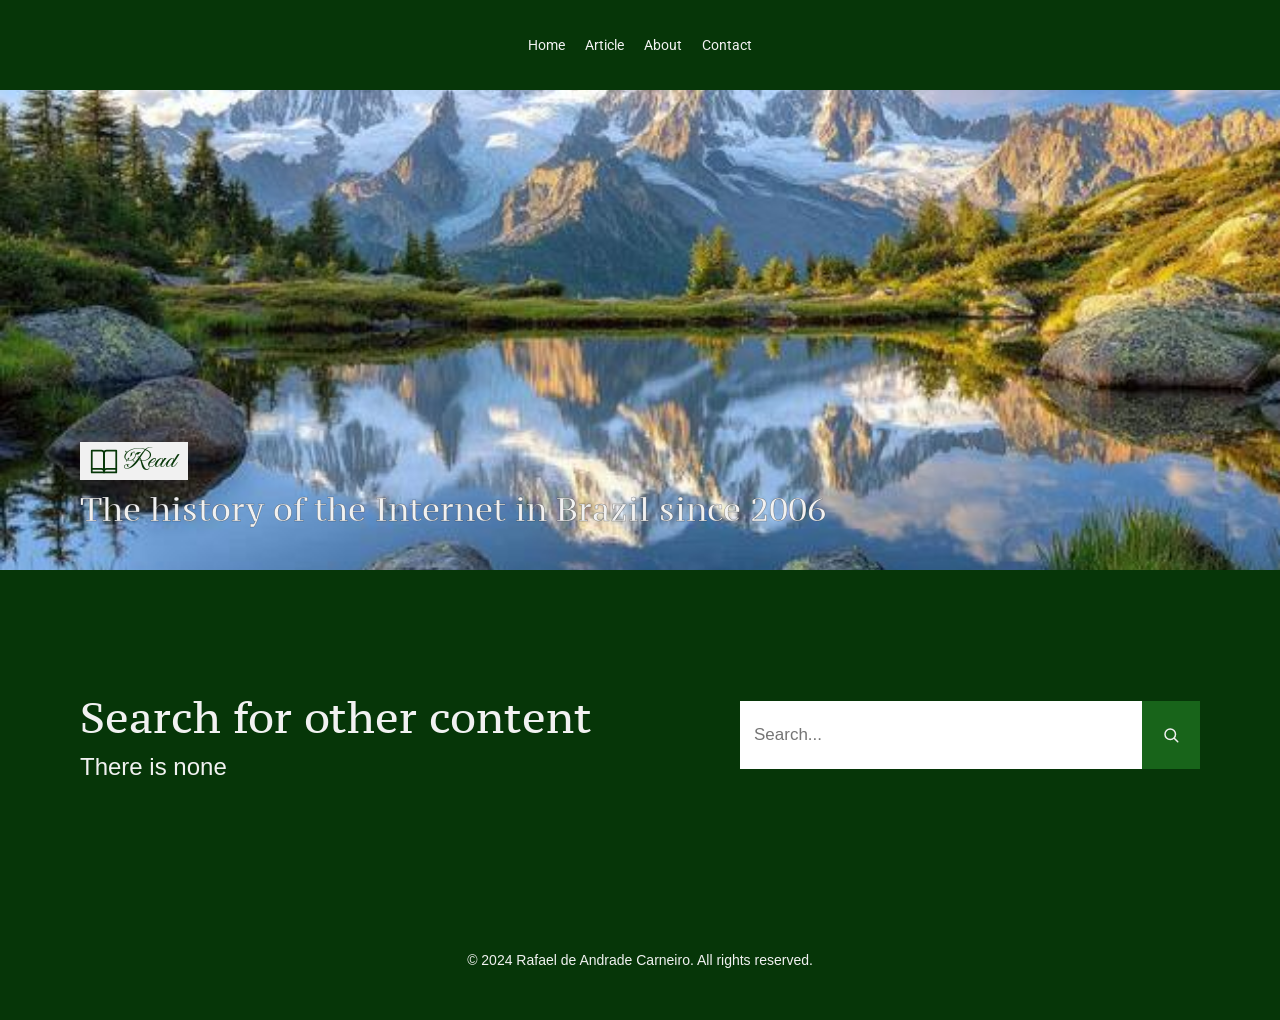
==== commit 6c1fc045: "Added about page using template engine" ====
--- a/index.html
+++ b/index.html
@@ -82,7 +82,7 @@
         <div class="search-container-div">
             <div class="search-heading">
                 <h1>Search for other content</h1>
-                <h2>There is none other content on this website, this is just a simple example</h2>
+                <h2>There is none</h2>
             </div>
             <div class="search-container">
                 <form action="search.html" method="get">
@@ -92,11 +92,12 @@
                             <circle cx="11" cy="11" r="7"></circle>
                             <line x1="21" y1="21" x2="16.65" y2="16.65"></line>
                         </svg>
-                        Search
                     </button>
                 </form>
             </div>
         </div>
     </div>
-
+    <div class="bottom-bar">
+        <p>&copy; 2024 Rafael de Andrade Carneiro. All rights reserved.</p>
+    </div>
 </body>
--- a/style.css
+++ b/style.css
@@ -576,7 +576,7 @@
 .search-container input[type="text"] {
   width: 100%;
   box-sizing: border-box;
-  padding: 16px 44px 16px 14px;
+  padding: 24px 44px 24px 14px;
   border: none;
   font-size: 17px;
 }
@@ -589,7 +589,7 @@
   display: flex;
   align-items: center;
   gap: 6px;
-  background-color: #063608;
+  background-color: #18641a;
   color: #f1f1f1;
   border: none;
   padding: 14px 20px;
@@ -604,7 +604,7 @@
 }
 
 .search-container button:hover {
-  background-color: #18641a;
+  background-color: #429c45;
   color: #f1f1f1;
 }
 
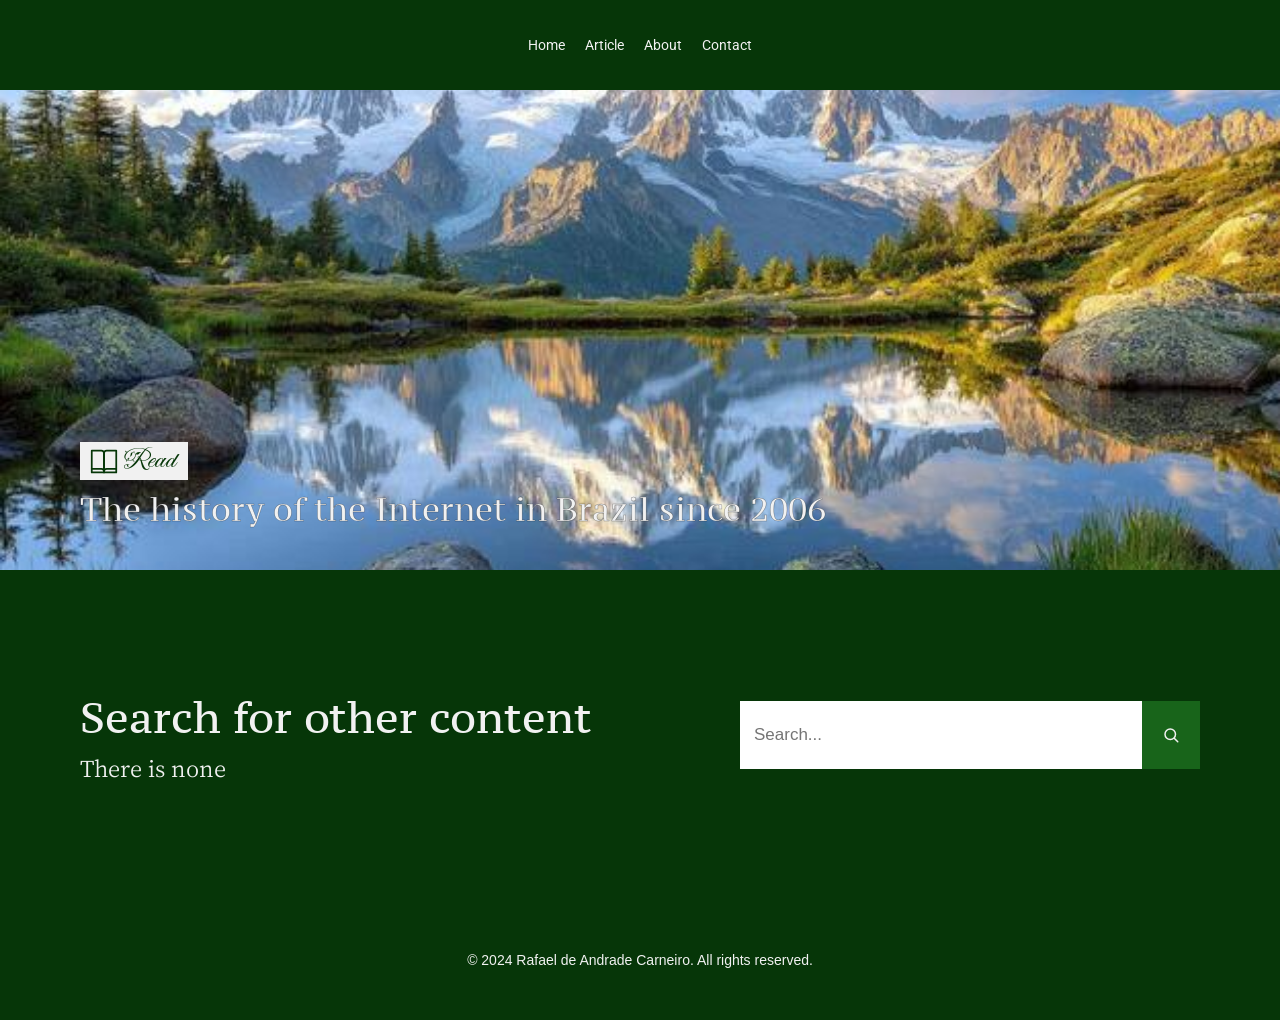
==== commit 4ea79756: "Added contact page with working form" ====
--- a/index.html
+++ b/index.html
@@ -5,6 +5,8 @@
     <meta name="viewport" content="width=device-width, initial-scale=1.0">
     <title>The history of the Internet in Brazil since 2006</title>
     <link rel="stylesheet" href="style.css">
+    <link rel="stylesheet" href="index.css">
+    <link rel="stylesheet" href="contact.css">
 
     <link rel="preconnect" href="https://fonts.googleapis.com">
     <link rel="preconnect" href="https://fonts.gstatic.com" crossorigin>
--- a/style.css
+++ b/style.css
@@ -397,217 +397,6 @@
   text-align: right !important;
 }
 
-.article-container {
-  position: relative;
-  overflow: hidden;
-  display: flex;
-  flex-direction: column;
-  justify-content: flex-end;
-  align-items: flex-start;
-  gap: 8px;
-  height: 480px;
-  box-sizing: border-box;
-  padding: 40px 80px;
-  text-align: justify;
-  background-color: #063608;
-}
-
-.article-container::before {
-  content: "";
-  position: absolute;
-  inset: 0;
-  background-image: url('images/stock.jpg');
-  background-size: cover;
-  background-position: center;
-  transform: scale(1);
-  transition: transform 0.5s ease;
-}
-
-.article-container:hover {
-  cursor: pointer;
-  filter: brightness(0.8);
-}
-
-.article-container:hover::before {
-  transform: scale(1.08);
-}
-
-.article-container h3 {
-  font-family: "Cactus Classical Serif", serif;
-  font-weight: 300;
-  font-style: normal;
-  color: #f1f1f1;
-  font-size: 18px;
-  margin: 0;
-  padding: 0;
-  position: relative;
-  display: inline-block;
-}
-
-.article-container h1 {
-  font-family: "PT Serif Caption", serif;
-  font-weight: 400;
-  font-style: normal;
-  font-size: 32px;
-  color: #f1f1f1;
-  margin: 0;
-  padding: 0;
-  position: relative;
-  display: inline-block;
-  -webkit-text-stroke: 0.5px rgba(0, 0, 0, 0.4);
-}
-
-.article-container .read-container {
-  position: relative;
-  display: inline-flex;
-  align-items: center;
-  gap: 6px;
-  padding: 5px 14px 5px 10px;
-  background-color: #f1f1f1;;
-}
-
-.article-container .read-container h3 {
-  color: #063608;
-  font-family: "Fleur De Leah", cursive;
-  font-weight: 400;
-  font-size: 28px;
-  line-height: 1;
-  margin: 0;
-  padding: 0;
-}
-
-.article-container .read-container svg {
-  width: 28px;
-  height: 28px;
-  flex-shrink: 0;
-  filter: brightness(0) saturate(100%) invert(13%) sepia(20%) saturate(4118%) hue-rotate(89deg) brightness(97%) contrast(96%);
-}
-
-.article-container .read-container h3::after {
-  background-color: #063608;
-}
-
-.article-container h3::after {
-  content: "";
-  position: absolute;
-  left: 0;
-  bottom: -2px;
-  width: 100%;
-  height: 2px;
-  transform: scaleX(0);
-  transform-origin: left;
-  transition: transform 0.3s ease-in-out;
-}
-
-.article-container h1::after {
-  content: "";
-  position: absolute;
-  left: 0;
-  bottom: -2px;
-  width: 100%;
-  height: 2px;
-  background-color: #f1f1f1;
-  transform: scaleX(0);
-  transform-origin: left;
-  transition: transform 0.3s ease-in-out;
-}
-
-.article-container:hover h3::after,
-.article-container:hover h1::after {
-  transform: scaleX(1);
-}
-
-.search-container-div {
-  position: relative;
-  overflow: hidden;
-  display: flex;
-  flex-direction: column;
-  justify-content: center;
-  align-items: flex-end;
-  gap: 8px;
-  height: calc(100vh - 90px - 480px);
-  box-sizing: border-box;
-  padding: 40px 80px;
-  text-align: justify;
-  background-color: #063608;
-}
-
-.search-heading {
-  position: absolute;
-  top: 50%;
-  left: 80px;
-  transform: translateY(-50%);
-  display: flex;
-  flex-direction: column;
-  gap: 8px;
-}
-
-.search-container-div h1 {
-  font-family: "PT Serif Caption", serif;
-  font-weight: 400;
-  font-style: normal;
-  font-size: 42px;
-  color: #f1f1f1; 
-  margin: 0;
-  padding: 0;
-}
-
-.search-container-div h2 {
-  font-family: Verdana, Geneva, sans-serif;
-  font-weight: 300;
-  font-style: normal;
-  font-size: 24px;
-  color: #f1f1f1; 
-  margin: 0;
-  padding: 0;
-}
-
-.search-container-div .search-container {
-  width: 100%;
-  max-width: 460px;
-}
-
-.search-container form {
-  position: relative;
-  display: block;
-  width: 100%;
-}
-
-.search-container input[type="text"] {
-  width: 100%;
-  box-sizing: border-box;
-  padding: 24px 44px 24px 14px;
-  border: none;
-  font-size: 17px;
-}
-
-.search-container button {
-  position: absolute;
-  right: 0;
-  top: 0;
-  bottom: 0;
-  display: flex;
-  align-items: center;
-  gap: 6px;
-  background-color: #18641a;
-  color: #f1f1f1;
-  border: none;
-  padding: 14px 20px;
-  font-size: 16px;
-  cursor: pointer;
-}
-
-.search-container button .search-icon {
-  width: 18px;
-  height: 18px;
-  flex-shrink: 0;
-}
-
-.search-container button:hover {
-  background-color: #429c45;
-  color: #f1f1f1;
-}
-
 /* Style page content - use this if you want to push the page content to the right when you open the side navigation */
 #main {
   transition: margin-right .5s ease, width .5s ease;
@@ -622,14 +411,6 @@
   padding: 0;
   margin: 0;
   background-color:#f5f5f7;
-  width: 100%;
-  box-sizing: border-box;
-}
-
-.main-content-index {
-  padding: 0;
-  margin: 0;
-  background-color:#063608;
   width: 100%;
   box-sizing: border-box;
 }
@@ -709,4 +490,4 @@
   img {
     width: 100%;
   }
-}+}
--- a/index.css
+++ b/index.css
@@ -0,0 +1,282 @@
+/* Styles used only by index.html — the homepage hero card and the search
+   section. Shared styles (topnav, bottom bar, modal, fonts) and the
+   article/about page styles live in style.css. */
+
+.main-content-index {
+  padding: 0;
+  margin: 0;
+  background-color:#063608;
+  width: 100%;
+  box-sizing: border-box;
+}
+
+/* HOMEPAGE HERO CARD (links to the article) */
+/* --------------------------------- */
+
+.article-container {
+  position: relative;
+  overflow: hidden;
+  display: flex;
+  flex-direction: column;
+  justify-content: flex-end;
+  align-items: flex-start;
+  gap: 8px;
+  height: 480px;
+  box-sizing: border-box;
+  padding: 40px 80px;
+  text-align: justify;
+  background-color: #063608;
+}
+
+.article-container::before {
+  content: "";
+  position: absolute;
+  inset: 0;
+  background-image: url('images/stock.jpg');
+  background-size: cover;
+  background-position: center;
+  transform: scale(1);
+  transition: transform 0.5s ease;
+}
+
+.article-container:hover {
+  cursor: pointer;
+  filter: brightness(0.8);
+}
+
+.article-container:hover::before {
+  transform: scale(1.08);
+}
+
+.article-container h3 {
+  font-family: "Cactus Classical Serif", serif;
+  font-weight: 300;
+  font-style: normal;
+  color: #f1f1f1;
+  font-size: 18px;
+  margin: 0;
+  padding: 0;
+  position: relative;
+  display: inline-block;
+}
+
+.article-container h1 {
+  font-family: "PT Serif Caption", serif;
+  font-weight: 400;
+  font-style: normal;
+  font-size: 32px;
+  color: #f1f1f1;
+  margin: 0;
+  padding: 0;
+  position: relative;
+  display: inline-block;
+  -webkit-text-stroke: 0.5px rgba(0, 0, 0, 0.4);
+}
+
+.article-container .read-container {
+  position: relative;
+  display: inline-flex;
+  align-items: center;
+  gap: 6px;
+  padding: 5px 14px 5px 10px;
+  background-color: #f1f1f1;;
+}
+
+.article-container .read-container h3 {
+  color: #063608;
+  font-family: "Fleur De Leah", cursive;
+  font-weight: 400;
+  font-size: 28px;
+  line-height: 1;
+  margin: 0;
+  padding: 0;
+}
+
+.article-container .read-container svg {
+  width: 28px;
+  height: 28px;
+  flex-shrink: 0;
+  filter: brightness(0) saturate(100%) invert(13%) sepia(20%) saturate(4118%) hue-rotate(89deg) brightness(97%) contrast(96%);
+}
+
+.article-container .read-container h3::after {
+  background-color: #063608;
+}
+
+.article-container h3::after {
+  content: "";
+  position: absolute;
+  left: 0;
+  bottom: -2px;
+  width: 100%;
+  height: 2px;
+  transform: scaleX(0);
+  transform-origin: left;
+  transition: transform 0.3s ease-in-out;
+}
+
+.article-container h1::after {
+  content: "";
+  position: absolute;
+  left: 0;
+  bottom: -2px;
+  width: 100%;
+  height: 2px;
+  background-color: #f1f1f1;
+  transform: scaleX(0);
+  transform-origin: left;
+  transition: transform 0.3s ease-in-out;
+}
+
+.article-container:hover h3::after,
+.article-container:hover h1::after {
+  transform: scaleX(1);
+}
+
+/* SEARCH SECTION */
+/* --------------------------------- */
+
+.search-container-div {
+  position: relative;
+  overflow: hidden;
+  display: flex;
+  flex-direction: column;
+  justify-content: center;
+  align-items: flex-end;
+  gap: 8px;
+  height: calc(100vh - 90px - 480px);
+  box-sizing: border-box;
+  padding: 40px 80px;
+  text-align: justify;
+  background-color: #063608;
+}
+
+.search-heading {
+  position: absolute;
+  top: 50%;
+  left: 80px;
+  transform: translateY(-50%);
+  display: flex;
+  flex-direction: column;
+  gap: 8px;
+}
+
+.search-container-div h1 {
+  font-family: "PT Serif Caption", serif;
+  font-weight: 400;
+  font-style: normal;
+  font-size: 42px;
+  color: #f1f1f1;
+  margin: 0;
+  padding: 0;
+}
+
+.search-container-div h2 {
+  font-family: "Cactus Classical Serif", serif;
+  font-weight: 300;
+  font-style: normal;
+  font-size: 24px;
+  color: #f1f1f1;
+  margin: 0;
+  padding: 0;
+}
+
+.search-container-div .search-container {
+  width: 100%;
+  max-width: 460px;
+}
+
+.search-container form {
+  position: relative;
+  display: block;
+  width: 100%;
+}
+
+.search-container input[type="text"] {
+  width: 100%;
+  box-sizing: border-box;
+  padding: 24px 64px 24px 14px;
+  border: none;
+  font-size: 17px;
+}
+
+.search-container button {
+  position: absolute;
+  right: 0;
+  top: 0;
+  bottom: 0;
+  display: flex;
+  align-items: center;
+  gap: 6px;
+  background-color: #18641a;
+  color: #f1f1f1;
+  border: none;
+  padding: 14px 20px;
+  font-size: 16px;
+  cursor: pointer;
+}
+
+.search-container button .search-icon {
+  width: 18px;
+  height: 18px;
+  flex-shrink: 0;
+}
+
+.search-container button:hover {
+  background-color: #429c45;
+  color: #f1f1f1;
+}
+
+@media screen and (max-width: 768px) {
+  .article-container {
+    height: auto;
+    min-height: 320px;
+    padding: 20px 40px;
+    text-align: left;
+  }
+
+  .article-container h1 {
+    font-size: 24px;
+  }
+
+  .article-container .read-container h3 {
+    font-size: 20px;
+  }
+
+  /* the desktop layout overlays the heading (absolute, middle-left) on top
+     of the search box (flex child, middle-right); on narrow screens they
+     collide, so put the heading back in flow and stack the two instead */
+  .search-container-div {
+    height: auto;
+    min-height: calc(100vh - 60px - 320px);
+    padding: 40px;
+    text-align: left;
+    justify-content: center;
+    align-items: stretch;
+    gap: 24px;
+  }
+
+  .search-container-div .search-heading {
+    position: static;
+    transform: none;
+    gap: 4px;
+  }
+
+  .search-container-div h1 {
+    font-size: 32px;
+  }
+
+  .search-container-div h2 {
+    font-size: 18px;
+  }
+
+  .search-container-div .search-container {
+    width: 100%;
+    max-width: 100%;
+  }
+
+  .search-container input[type="text"] {
+    padding: 16px 64px 16px 14px;
+    font-size: 16px;
+  }
+}
--- a/contact.css
+++ b/contact.css
@@ -0,0 +1,244 @@
+/* the wrapper owns the panel height and centres the pair of columns;
+   the container below hugs its content so the columns can match each
+   other's height via stretch */
+.main-content {
+    display: flex;
+    align-items: center;
+    min-height: calc(100vh - 90px);
+    background-color: #063608;
+}
+
+.contact-container {
+    display: flex;
+    align-items: stretch;
+    gap: 80px;
+    width: 100%;
+}
+
+.contact-container .heading {
+    margin-left: 80px;
+    margin-top: 0;
+    margin-bottom: 0px;
+
+    display: flex;
+    flex-direction: column;
+    gap: 8px;
+    justify-content: flex-start;
+    align-items: flex-start;
+}
+
+.contact-container .heading h1 {
+    font-family: "PT Serif Caption", serif;
+    font-weight: 300;
+    font-style: normal;
+    color: #f1f1f1;
+    font-size: 64px;
+
+    margin: 0;
+    padding: 0;
+}
+
+.contact-container .heading p {
+    font-family: "Cactus Classical Serif", serif;
+    font-weight: 300;
+    font-style: normal;
+    color: #f1f1f1;
+    font-size: 28px;
+
+    margin: 0;
+    padding: 0;
+}
+
+.contact-container .contact-form {
+    margin-left: auto;
+    margin-right: 120px;
+    margin-top: 0;
+    margin-bottom: 0px;
+
+    display: flex;
+    flex-direction: column;
+    gap: 8px;
+    justify-content: flex-start;
+    align-items: flex-start;
+}
+
+/* CONTACT FORM */
+/* --------------------------------- */
+
+/* SOCIAL LINKS */
+/* --------------------------------- */
+
+/* .heading is a flex column stretched to the form's height, so auto eats
+   all the slack above and drops this to the bottom, level with the form */
+.contact-container .socials {
+    margin-top: auto;
+}
+
+/* override .contact-container .heading p (28px Cactus, meant for the
+   intro line) - this caption wants to be much smaller */
+.contact-container .socials p {
+    font-family: "Roboto", sans-serif;
+    font-size: 16px;
+    color: #f1f1f1;
+    margin: 0 0 12px 0;
+}
+
+.contact-container .social-links {
+    display: flex;
+    align-items: center;
+    gap: 16px;
+}
+
+.contact-container .social-links a {
+    display: inline-flex;
+    line-height: 0;
+}
+
+.contact-container .social-links svg {
+    width: 28px;
+    height: 28px;
+}
+
+/* the source SVGs carry fill="#000000"; recolour them for the dark panel */
+.contact-container .social-links svg path {
+    fill: #f1f1f1;
+    transition: fill 0.25s ease;
+}
+
+.contact-container .social-links a:hover svg path {
+    fill: #429c45;
+}
+
+/* Formspree spam honeypot - must be hidden via CSS rather than
+   type="hidden", which bots ignore */
+.contact-container .honeypot {
+    display: none;
+}
+
+.contact-container .contact-form form {
+    display: flex;
+    flex-direction: column;
+    gap: 20px;
+    width: 380px;
+    max-width: 100%;
+}
+
+/* wrapper per control so the site's scaleX underline can live on the
+   field (inputs are replaced elements and can't carry their own ::after) */
+.contact-container .field {
+    position: relative;
+    display: flex;
+    flex-direction: column;
+    gap: 6px;
+}
+
+.contact-container .field label {
+    font-family: "Cactus Classical Serif", serif;
+    font-weight: 300;
+    font-style: normal;
+    font-size: 18px;
+    color: #f1f1f1;
+}
+
+.contact-container .field input,
+.contact-container .field textarea {
+    font-family: "Roboto", sans-serif;
+    font-size: 16px;
+    color: #050505;
+    background-color: #f1f1f1;
+    border: none;
+    outline: none;
+    box-sizing: border-box;
+    width: 100%;
+    padding: 14px;
+}
+
+.contact-container .field textarea {
+    resize: vertical;
+    min-height: 120px;
+}
+
+/* same underline animation as .topnav a::after and the homepage hero */
+.contact-container .field::after {
+    content: "";
+    position: absolute;
+    left: 0;
+    bottom: 0;
+    width: 100%;
+    height: 3px;
+    background-color: #429c45;
+    transform: scaleX(0);
+    transform-origin: left;
+    transition: transform 0.3s ease-in-out;
+}
+
+.contact-container .field:focus-within::after {
+    transform: scaleX(1);
+}
+
+.contact-container .contact-form button {
+    align-self: flex-start;
+    display: flex;
+    align-items: center;
+    gap: 6px;
+    font-family: "Roboto", sans-serif;
+    font-size: 16px;
+    color: #f1f1f1;
+    background-color: #18641a;
+    border: none;
+    padding: 14px 20px;
+    cursor: pointer;
+    transition: background-color 0.25s ease;
+}
+
+.contact-container .contact-form button:hover {
+    background-color: #429c45;
+}
+
+.contact-container .contact-form button .send-icon {
+    width: 18px;
+    height: 18px;
+    flex-shrink: 0;
+}
+
+@media screen and (max-width: 768px) {
+    .main-content {
+        display: block;
+    }
+
+    .contact-container {
+        flex-direction: column;
+        align-items: flex-start;
+        gap: 0;
+    }
+
+    .contact-container .heading {
+        margin-left: 40px;
+        margin-right: 40px;
+        margin-top: 40px;
+    }
+
+    .contact-container .heading h1 {
+        font-size: 36px;
+    }
+
+    .contact-container .heading p {
+        font-size: 18px;
+    }
+
+    .contact-container .socials {
+        margin-top: 32px;
+    }
+
+    .contact-container .contact-form {
+        margin-left: 40px;
+        margin-right: 40px;
+        margin-top: 32px;
+        margin-bottom: 40px;
+        align-self: stretch;
+    }
+
+    .contact-container .contact-form form {
+        width: 100%;
+    }
+}
